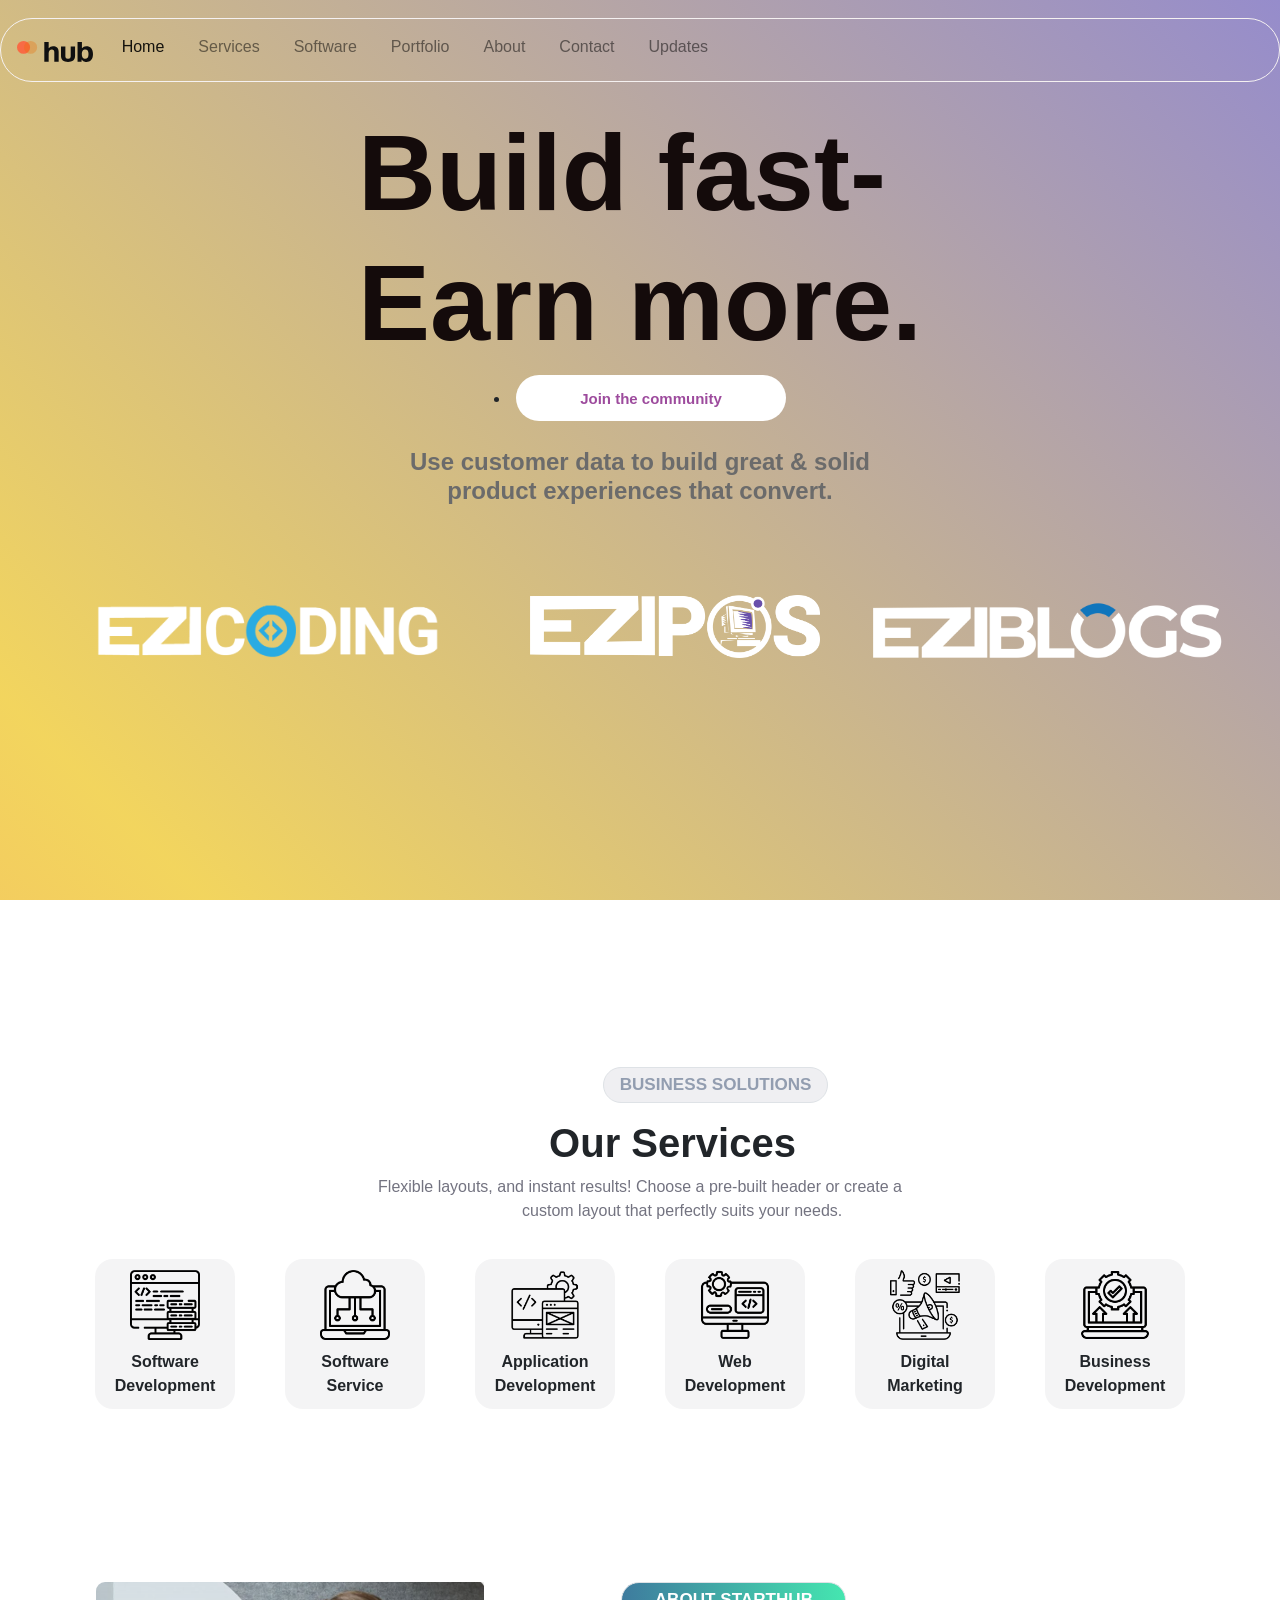
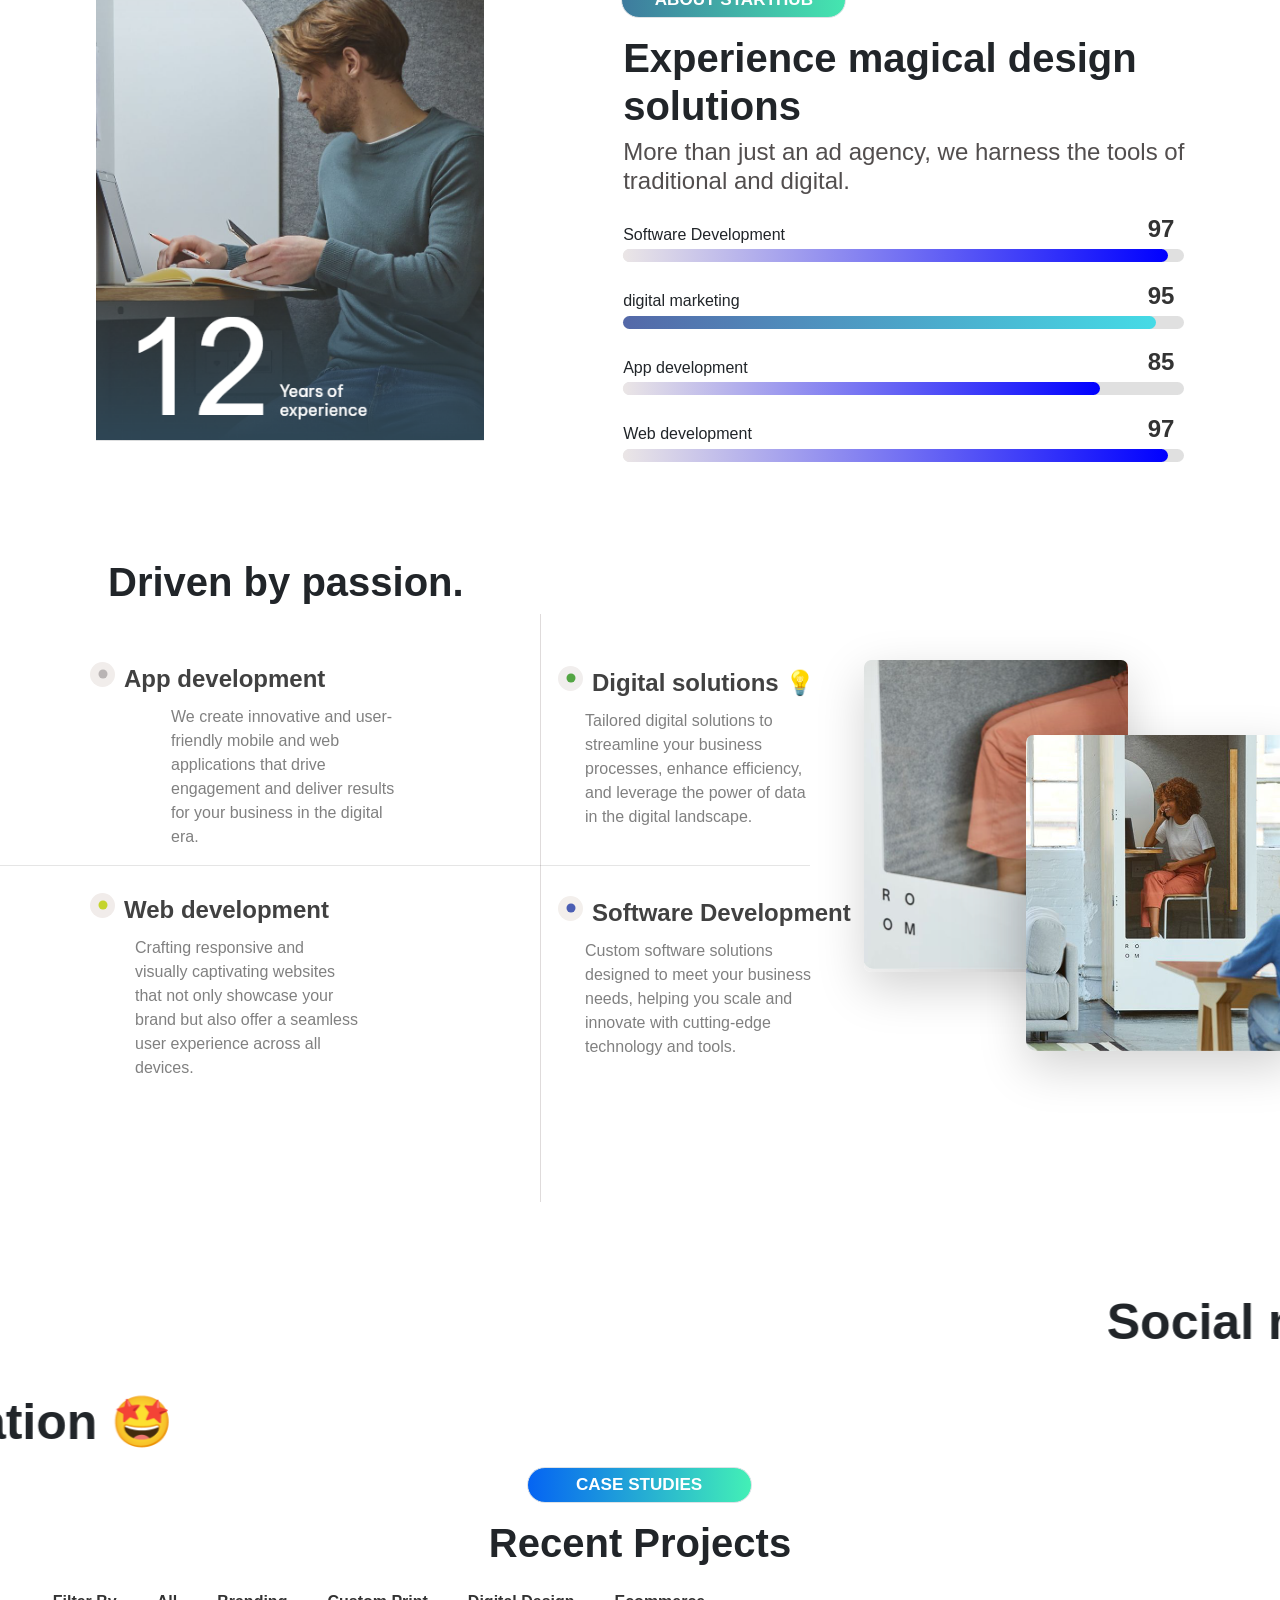
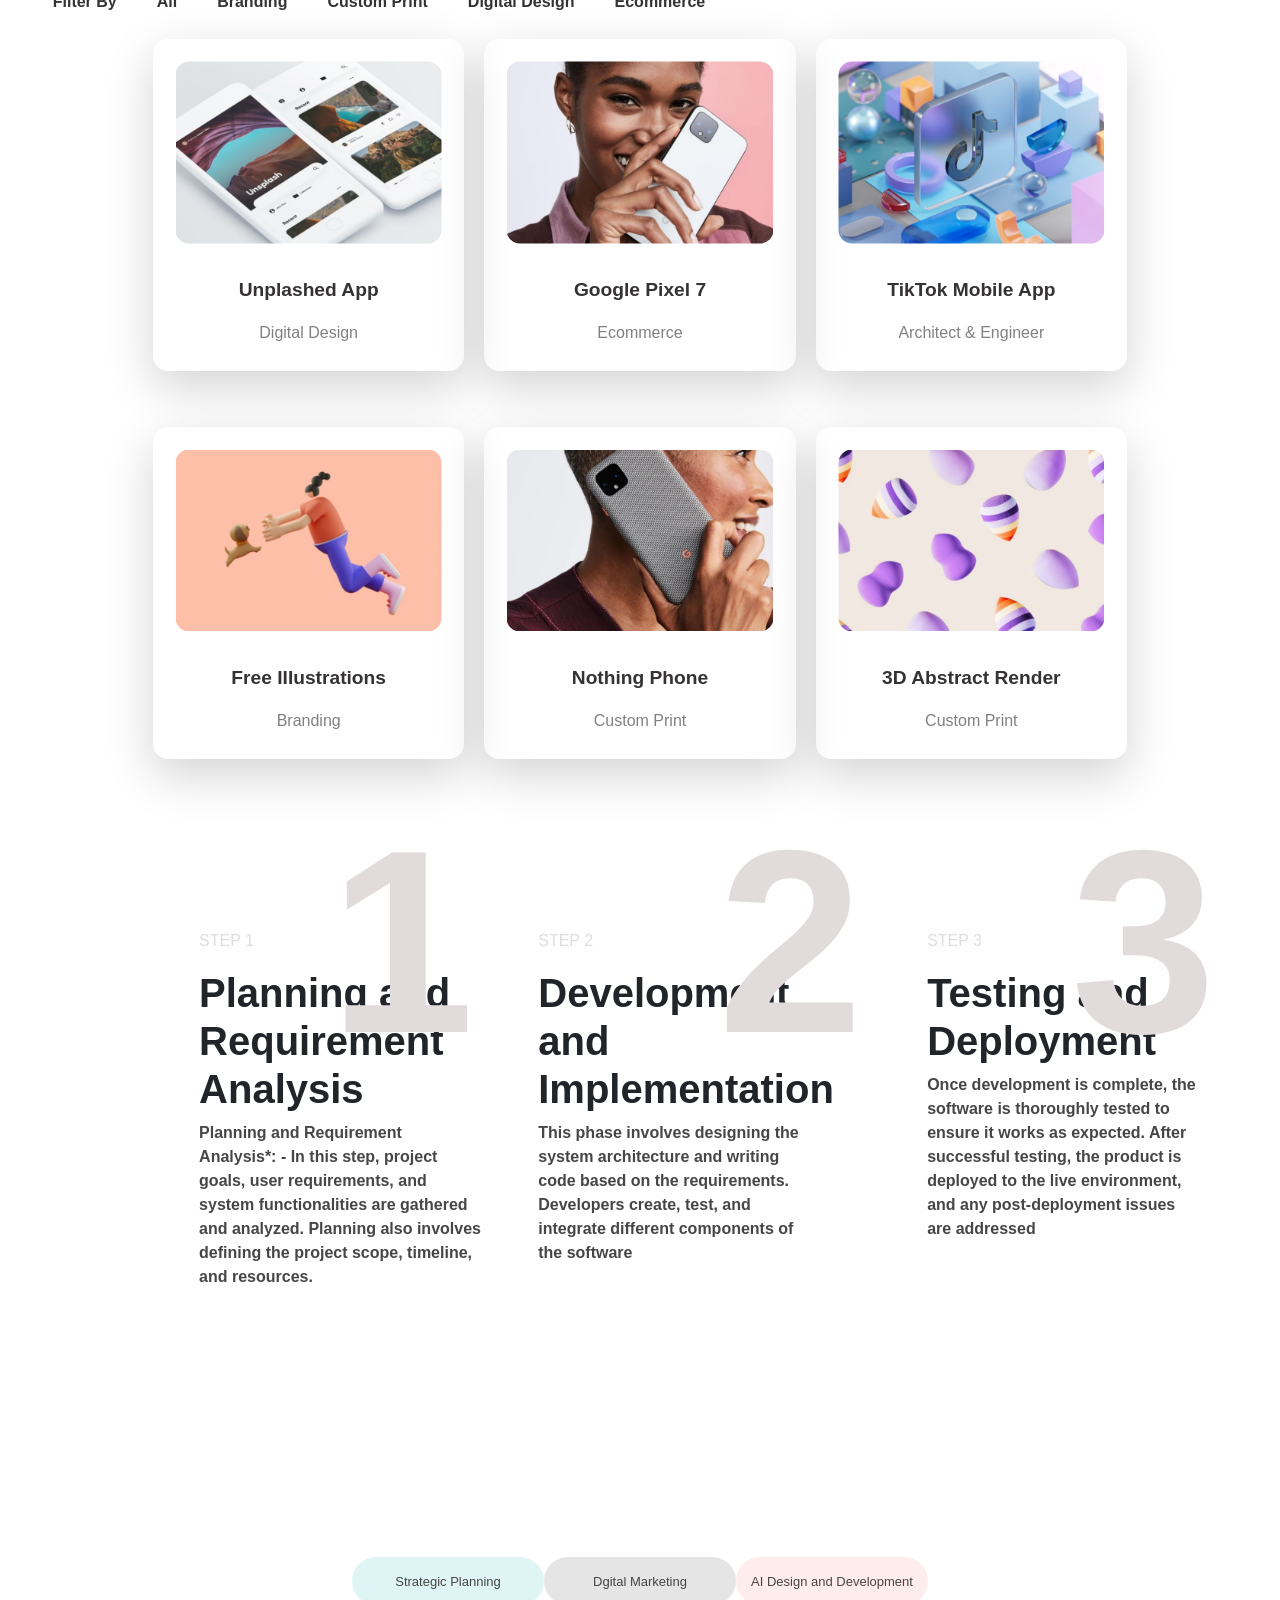
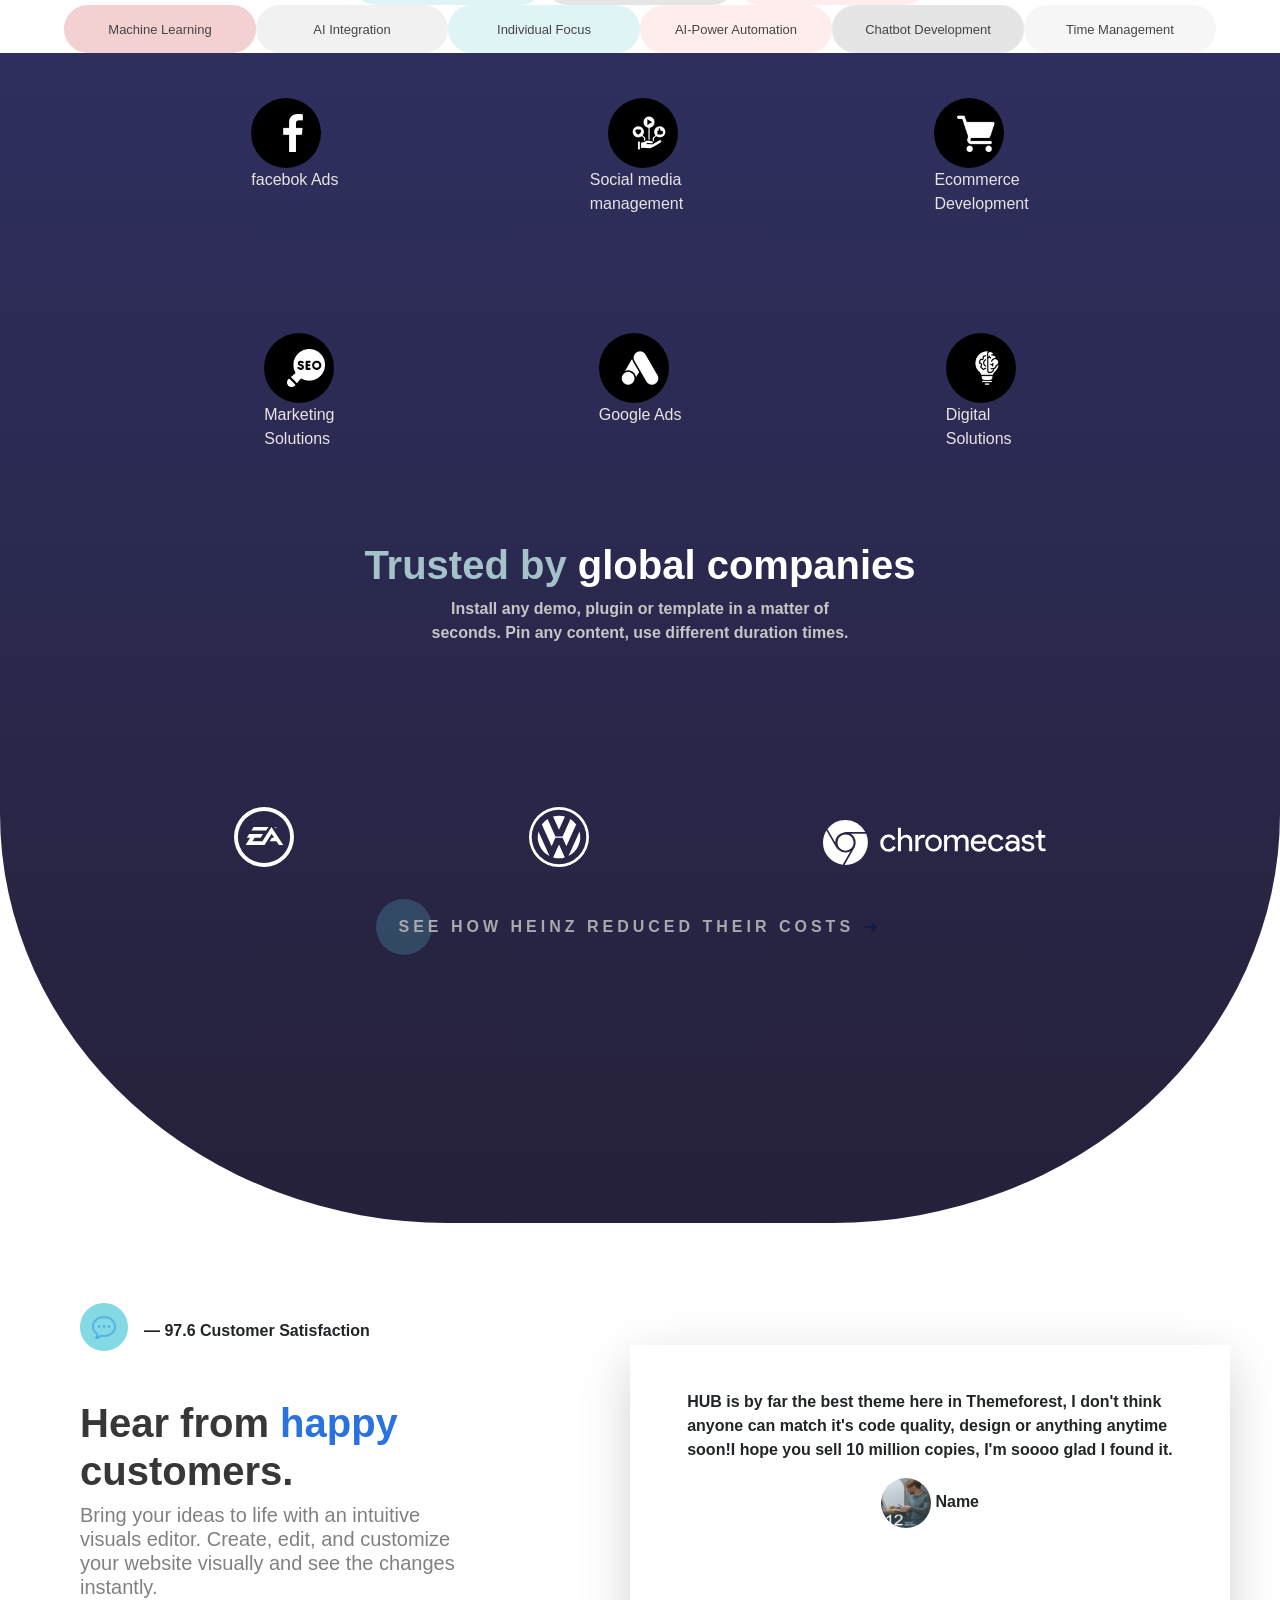
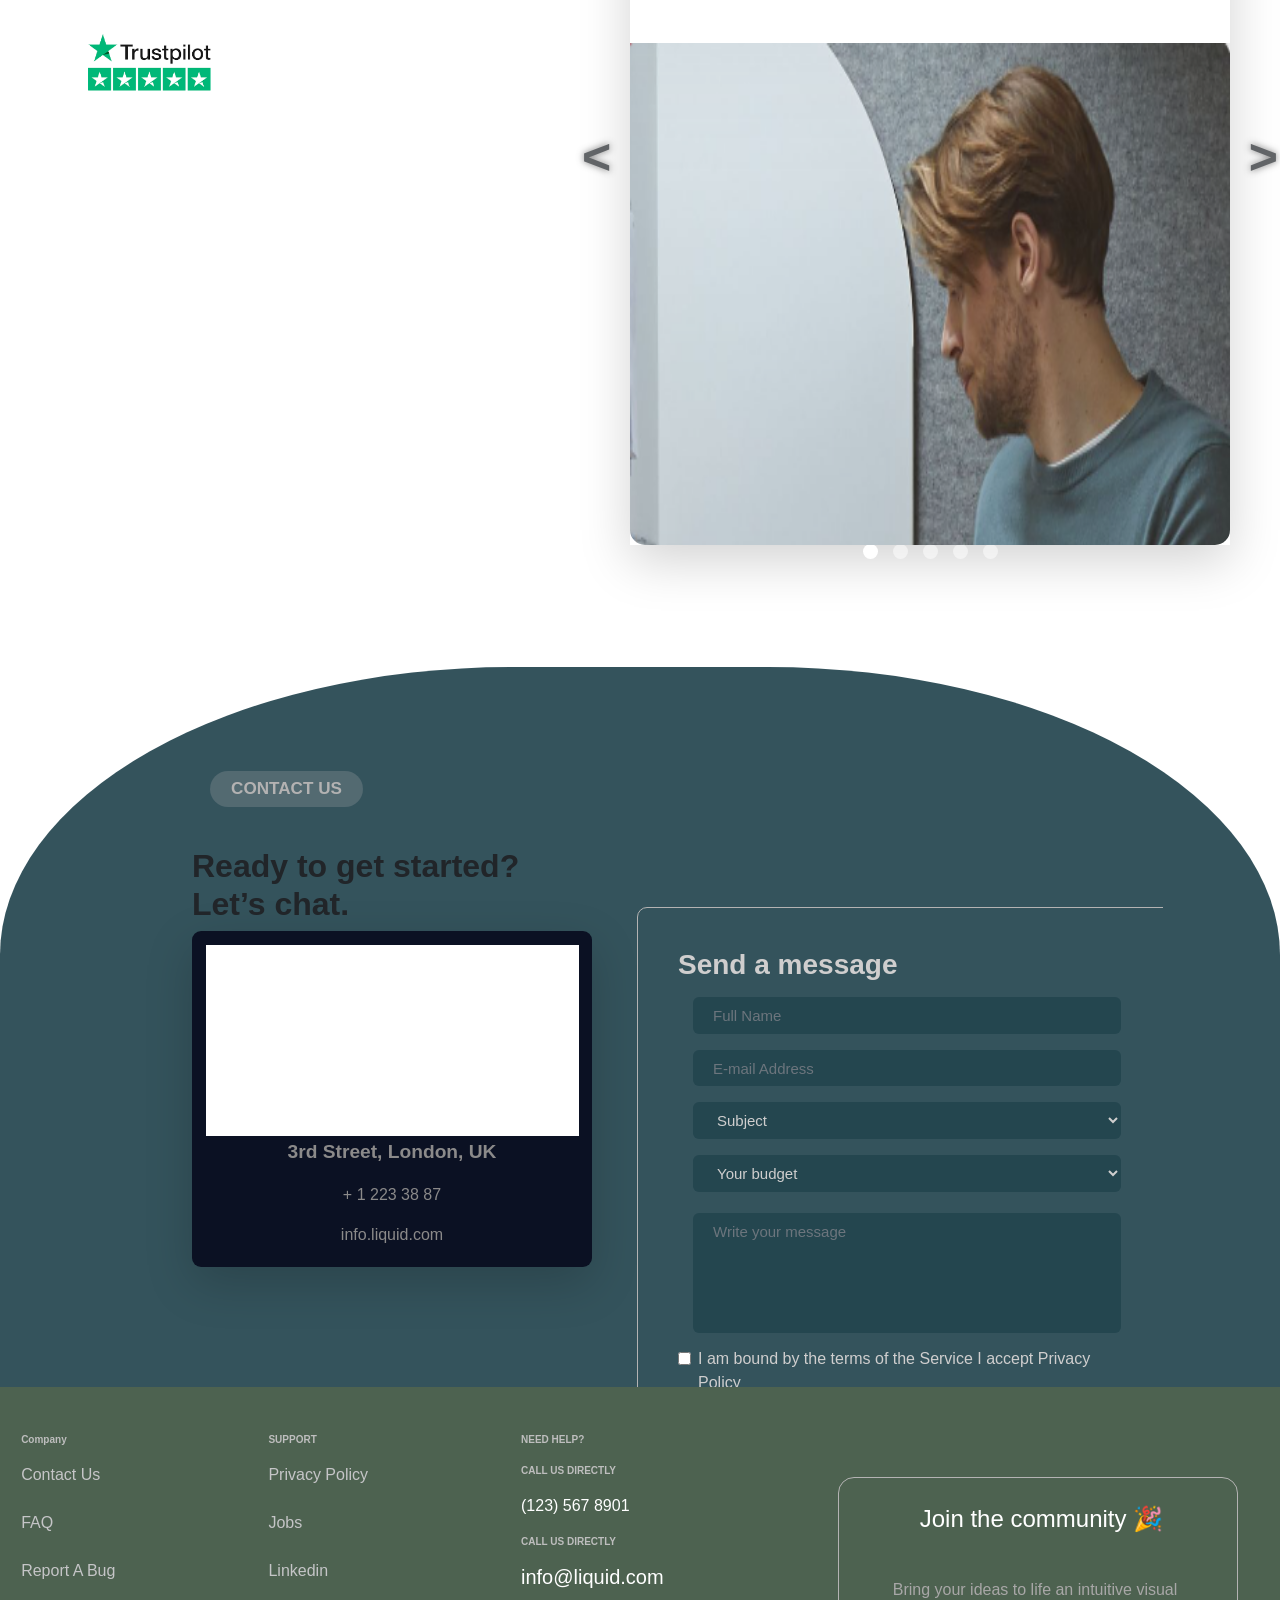
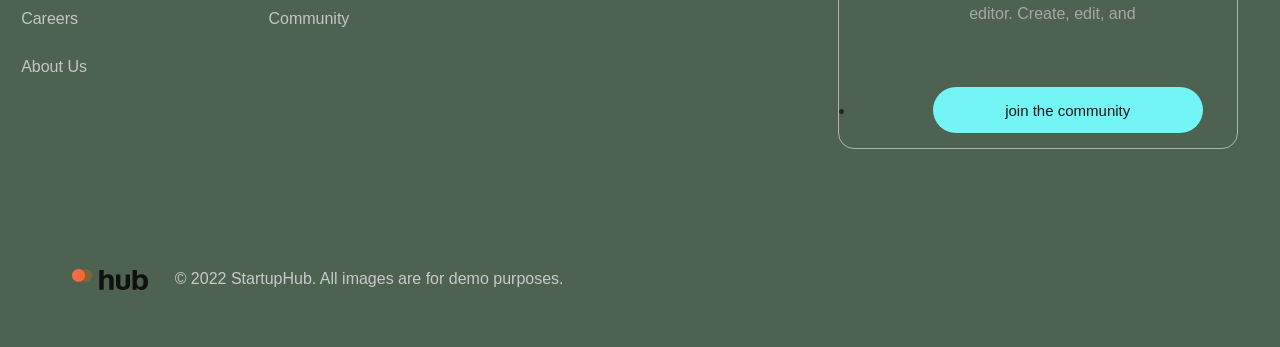
==== index.html @ 1b339a79 "add last commit" ====
<!DOCTYPE html>
<html lang="en">
<head>
    <meta charset="UTF-8">
    <meta name="viewport" content="width=device-width, initial-scale=1.0">
    <link href="https://stackpath.bootstrapcdn.com/bootstrap/4.5.2/css/bootstrap.min.css" rel="stylesheet">
    <link rel="stylesheet" href="style.css">
    <title>EziTech Solutions</title>
</head>
<body>


  <div class="animated-background"></div>
    
  <nav class="navbar navbar-expand-lg navbar-light  rounded-pill transparent">
      <a class="navbar-brand" href="#">
          <img src="./img/logo-dark.svg" alt="Logo" style="display: inline-block; vertical-align: middle; margin-right: 5px;">
      </a>
      <button class="navbar-toggler" type="button" data-toggle="collapse" data-target="#navbarNav" aria-controls="navbarNav" aria-expanded="false" aria-label="Toggle navigation">
          <span class="navbar-toggler-icon"></span>
      </button>
      <div class="collapse navbar-collapse" id="navbarNav">
          <ul class="navbar-nav">
              <li class="nav-item active">
                  <a class="nav-link" href="#">Home <span class="sr-only">(current)</span></a>
              </li>
              <li class="nav-item">
                  <a class="nav-link" href="#">Services</a>
              </li>
              <li class="nav-item">
                  <a class="nav-link" href="#">Software</a>
              </li>
              <li class="nav-item disabled">
                  <a class="nav-link" href="#">Portfolio</a>
              </li>
              <li class="nav-item">
                  <a class="nav-link" href="#">About</a>
              </li>
              <li class="nav-item">
                  <a class="nav-link" href="#">Contact</a>
              </li>
              <li class="nav-item">
                  <a class="nav-link" href="#">Updates</a>
              </li>
              <li class="nav-item">
                    <button class="button-cover rounded-pill" style="background-color: rgb(195, 224, 215);" role="button">
                    <span>Join the community</span>
                    <span>Download Hub</span>    
                </button>
            </li>
            
          </ul>
      </div>
  </nav>

  <div>
      <div class="d-flex justify-content-center">
          <h2 style="font-size: 12vh; font-weight: 700; margin-top: 12vh; color: rgb(20, 11, 11);">
              Build fast- <br> Earn more.
          </h2>
      </div>
      <center>
          <li>
              <button class="button-cover1 rounded-pill" role="button">
                  <span class="text" style="color: rgba(136, 37, 136, 0.829); font-weight: bold ;">Join the community</span>
                  <span>Download Hub</span>
              </button>
          </li>
          <h4 style="font-weight: 550; margin-top: 3vh; color: rgb(107, 107, 107);">
              Use customer data to build great & solid <br> product experiences that convert.
          </h4>
          <div  style="display: flex; justify-content: space-evenly; margin-top: 7%;">
              <img style="height: 23vh; margin-top: -9vh;" src="img/ezipcoding.png" alt="">
              <img style="height: 7vh;" src="img/ezipos.png" alt="">
              <img style="height: 8.5vh;" src="img/EZIBLOGS-DG-1024x222.png" alt="">
          </div>
      </center>   
  </div>

  <section style="margin-top: 27%; display: flex; justify-content: center;">
      <div>
          <div style="margin-left: 19vh;"> 
              <p class="btn1 border border-2 rounded-pill">BUSINESS SOLUTIONS</p>
              <h1 style="font-weight: 700;">Our Services</h1>
          </div>
          <p style="color:rgb(115, 115, 128);">Flexible layouts, and instant results! Choose a pre-built header or create a <br>
              <span style="margin-left: 16vh;">custom layout that perfectly suits your needs.</span>
          </p>
      </div>
  </section>
  <div class="container">
    <div class="child row text-center">
        <div class="col">
            <div class="box1">
                <img src="img/data.png" alt="Software Development">
                <div>Software Development</div>
            </div>
        </div>
        <div class="col">
            <div class="box2">
                <img src="img/cloud-data.png" alt="Software Services">
                <div>Software <br> Service</div>
            </div>
        </div>
        <div class="col">
            <div class="box3">
                <img src="img/app-development.png" alt="Application Development">
                <div>Application Development</div>
            </div>
        </div>
        <div class="col">
            <div class="box4">
                <img src="img/development.png" alt="Web Development">
                <div>Web <br> Development</div>
            </div>
        </div>
        <div class="col">
            <div class="box5">
                <img src="img/digital-campaign.png" alt="Digital Marketing">
                <div>Digital <br> Marketing</div>
            </div>
        </div>
        <div class="col">
            <div class="box6">
                <img src="img/development-1.png" alt="Business Development">
                <div>Business Development</div>
            </div>
        </div>
    </div>
</div>

<div class="parent2">
    <div class="image-container">
        <img style="border-top-left-radius: 1vh; margin-top: 17vh; width: 90%;" src="img/12year.png" alt="12 Years of Experience">
    </div>
    <div style="margin-top: 17vh;">
        <p style="margin-left: -0.2vh;color: white; background: linear-gradient(90deg, rgb(62, 123, 158), rgb(69, 230, 176)); " class="btn1 border border-2 rounded-pill">ABOUT STARTHUB</p>
        <h1 style="font-weight: bold;">Experience magical design <br> solutions</h1>
        <h4 style="color: rgb(82, 78, 78);">More than just an ad agency, we harness the tools of <br>traditional and digital.</h4>

        <p style="margin-top: 3vh;">Software Development    </p>
        <div style="margin-top: -1.5vh;" class="user-count">
        <div class="progress-bar3" style="width: 97%; margin-top: -1.5vh;"></div>
        <span style="margin-top: -2vh;" class="user-number1">97</span> 
        </div> 


        <p style="margin-top: 3vh;">digital marketing</p>
        <div style="margin-top: -1.5vh;" class="user-count">
        <div class="progress-bar1" style="width: 95%; margin-top: -1.5vh;"></div>
        <span style="margin-top: -2vh;" class="user-number1">95</span> 

        

        <p style="margin-top: 3vh;">App development</p>
        <div style="margin-top: -1.5vh;" class="user-count">
        <div class="progress-bar2" style="width: 85%; margin-top: -1.5vh;"></div>
        <span style="margin-top: -2vh;" class="user-number1">85</span>  

        <p style="margin-top: 3vh;">Web development</p>
        <div style="margin-top: -1.5vh;" class="user-count">
        <div class="progress-bar3" style="width: 97%; margin-top: -1.5vh;"></div>
        <span style="margin-top: -2vh;" class="user-number1">97</span> 
        </div>
     </div>
    </div>
    </div>   
    </div>
    <section class="section2">
        <div>
            <h1><b style="margin-left: 12vh; margin-top: 5vh;">Driven by  passion.</b></h1>
            
        
        <div style="border-left: 0.1px solid rgb(223, 219, 219); margin-left: 60vh; height: 20em;"></div>
        <div style="margin-top: -17em; margin-left: 10vh; display: flex; align-items: center; position: relative;">
            <span style="background-color: rgb(241, 237, 235); border-radius: 50%; height: 25px; width: 25px; margin-right: 1vh; margin-bottom: 2vh; display: inline-block; position: relative;">
                <span style="background-color: rgb(185, 180, 180); border-radius: 50%; height: 9px; width: 9px; position: absolute; top: 50%; left: 50%; transform: translate(-50%, -50%);"></span>
            </span>
            <h4 style="font-weight: bold; color: rgb(65, 65, 65);">App development</h4>
        </div>
        <p style="margin-left: 19vh;color: gray;">We create innovative and user- <br>friendly mobile and web <br> applications that drive <br> engagement and deliver results <br> for your business in the digital <br> era.</p>
        <hr style="width: 90vh; margin-right: 100vh;">
        <div style="border-left: 0.1px solid rgb(223, 219, 219); margin-left: 60vh; height: 20em;"></div>

        <div style=" margin-left: 60vh; "></div>
        <div style="margin-top: -33.5em; margin-left: 62vh; display: flex; align-items: center; position: relative;">
            <span style="background-color: rgb(241, 238, 237); border-radius: 50%; height: 25px; width: 25px; margin-right: 1vh; margin-bottom: 2vh; display: inline-block; position: relative;">
                <span style="background-color: rgb(83, 165, 67); border-radius: 50%; height: 9px; width: 9px; position: absolute; top: 50%; left: 50%; transform: translate(-50%, -50%);"></span>
            </span>
            <h4 style="font-weight: bold; color: rgb(65, 65, 65);">Digital solutions 💡</h4>
        </div>
        <p style="margin-left: 65vh;color: gray;">Tailored digital solutions to <br> streamline your business <br> processes, enhance efficiency, <br> and leverage the power of data  <br> in the digital landscape.</p>
        <div style=" margin-left: 60vh; height: 20em;"></div>

        <div style="margin-top: -17em; margin-left: 10vh; display: flex; align-items: center; position: relative;">
        <span style="background-color: rgb(241, 236, 234); border-radius: 50%; height: 25px; width: 25px; margin-right: 1vh; margin-bottom: 2vh; display: inline-block; position: relative;">
        <span style="background-color: rgb(196, 212, 45); border-radius: 50%; height: 9px; width: 9px; position: absolute; top: 50%; left: 50%; transform: translate(-50%, -50%);"></span>
        </span>
        <h4 style="font-weight: bold; color: rgb(65, 65, 65);">Web development</h4>
        </div>
        <p style="margin-left: 15vh;color: gray;">Crafting responsive and <br> visually captivating websites <br> that not only showcase your <br> brand but also offer a seamless <br> user experience across all <br> devices.</p>


        <div style="margin-top: -12.5em; margin-left: 62vh; display: flex; align-items: center; position: relative;">
            <span style="background-color: rgb(243, 239, 236); border-radius: 50%; height: 25px; width: 25px; margin-right: 1vh; margin-bottom: 2vh; display: inline-block; position: relative;">
            <span style="background-color: rgb(75, 94, 179); border-radius: 50%; height: 9px; width: 9px; position: absolute; top: 50%; left: 50%; transform: translate(-50%, -50%);"></span>
            </span>
            <h4 style="font-weight: bold; color: rgb(65, 65, 65);">Software Development</h4>
            </div>
            <p style="margin-left: 65vh;color: gray;">Custom software solutions <br> designed to meet your business <br> needs, helping you scale and <br> innovate with cutting-edge <br> technology and tools.</p>
                
            <div><img class="shadow-lg" style="margin-left: 54em; margin-top: -34em; border-radius: 7px;" src="img/combine 1.png" alt="">
                <img class="shadow-lg" src="img/combine 2.png" style="margin-left: 64.1em; margin-top: -27.3em; border-radius: 7px;" alt="">
            </div>

            <marquee style="font-weight: bold; font-size: 50px; margin-top: 18vh;" behavior="scrolling" direction="left">
               <span style="margin: 3.5vh;">Social media growth <img height="60vh" src="img/sociel media.png" alt=""></span>
               <span style="margin: 3.5vh;">Android apps <img height="60vh" src="img/andriod pic.png" alt=""></span>
               <span style="margin: 3.5vh;">Point of sale <img height="60vh" src="img/point of sale.png" alt=""></span>
               <span style="margin: 3.5vh;">Custom software <img height="60vh" src="img/customer serivessss.png" alt=""></span>
               <span style="margin: 3.5vh;">website development <img height="60vh" src="img/website deve.png" alt=""></span>
                </marquee>
            
            <marquee style="font-weight: bold;margin-top: 2vh; font-size: 50px;" behavior="scrolling" direction="right">
                 <span style="margin: 3.5vh; color: rgb(230, 118, 77) ">Digital age  </span>
                 <span style="margin: 3.5vh;">eCommerce 🏦</span>
                 <span style="margin: 3.5vh;">Built for online marketing 🎉</span>
                 <span style="margin: 3.5vh;"> Development 👨🏾‍💻</span>
                 <span style="margin: 3.5vh;">Consultation 🤩</span>
                </marquee>
    </section>


    <div class="d-flex justify-content-center">
    <p style="margin-left: -0.2vh;  color: white; background: linear-gradient(90deg, rgb(5, 100, 243), rgb(67, 240, 182)); " class="btn1 border border-2 rounded-pill">CASE STUDIES</p>
    </div>   
    <h1 class="d-flex justify-content-center" style="font-weight: bold;">Recent Projects</h1>

    <div class="navbr">
        <a href="#">Filter By</a>
        <a href="#">All</a>
        <a href="#">Branding</a>
        <a href="#">Custom Print</a>
        <a href="#">Digital Design</a>
        <a href="#">Ecommerce</a>
    </div>

    
    <div class="parent3">
        <div class="card1 shadow-lg" style="margin-left: 17vh; width: 400px; height: calc(65% - 10px);">
            <img src="img/unplashing.jpg" style="padding: 2.5vh; height: 65%; border-radius: 4vh; width: 100%;" alt="John Doe">
            <div class="container1">
                <p><b style="font-size:larger; color: rgb(53, 50, 50);">Unplashed App</b></p>
                <p style="color: gray;">Digital Design</p>
            </div>
        </div>
    
        <div class="card1 shadow-lg bg-image hover-overlay hover-zoom hover-shadow ripple" style=" margin-right: vh; width: 400px; height: calc(65% - 10px);">
            <img src="img/google pixel.jpg" style="padding: 2.5vh; height: 65%; border-radius: 4vh; width: 100%;" alt="John Doe">
            <div class="container1">
                <p><b style="font-size:larger; color: rgb(53, 50, 50);">Google Pixel 7</b></p>
                <p style="color: gray;">Ecommerce</p>
            </div>
        </div>
    
        <div class="card1 shadow-lg" style=" margin-right: 17vh; width: 400px; height: calc(65% - 10px);">
            <img src="img/tiktok.jpg" style="padding: 2.5vh; height: 65%; border-radius: 4vh; width: 100%;" alt="John Doe">
            <div class="container1">
                <p><b style="font-size:larger; color: rgb(53, 50, 50);">TikTok Mobile App</b></p>
                <p style="color: gray;">Architect & Engineer</p>
            </div>
        </div>
    
    </div> 
    
    <div class="parent4">
        <div class="card1 shadow-lg" style="margin-left: 17vh; width: 400px; height: calc(65% - 10px);">
            <img src="img/free ilustration.jpg" style="padding: 2.5vh; height: 65%; border-radius: 4vh; width: 100%;" alt="John Doe">
            <div class="container1">
                <p><b style="font-size:larger;  color: rgb(53, 50, 50);">Free IIIustrations</b></p>
                <p style="color: gray;">Branding</p>
            </div>
        </div>
    
        <div class="card1 shadow-lg" style="width: 400px; height: calc(65% - 10px);">
            <img src="img/nothing phone.jpg" style="padding: 2.5vh; height: 65%; border-radius: 4vh; width: 100%;" alt="John Doe">
            <div class="container1">
                <p><b style="font-size:larger; color: rgb(53, 50, 50);">Nothing Phone</b></p>
                <p style="color: gray;">Custom Print</p>
            </div>
        </div>
    
        <div class="card1 shadow-lg" style="margin-right: 17vh; width: 400px; height: calc(65% - 10px);">
            <img src="img/3d abstract.jpg" style="padding: 2.5vh; height: 65%; border-radius: 4vh; width: 100%;" alt="John Doe">
            <div class="container1">
                <p><b style="font-size:larger; color: rgb(53, 50, 50);">3D Abstract Render</b></p>
                <p style="color: gray;">Custom Print</p>
            </div>
        </div>
    </div>
         
            <div style="display: flex;justify-content: space-evenly; margin-top: 10rem; padding-left: 15vh;">
              
                <div style="margin-top: -rem;">
                    <p style="color: rgb(226, 219, 219);">STEP 1</p>
                    <h1 style="font-weight: 700;">Planning and <br>Requirement <br>Analysis</h1>
                    <p style="font-weight: 550; color: rgb(71, 70, 70);">Planning and Requirement <br>
                        Analysis*: - In this step, project <br>
                        goals, user requirements, and <br>
                        system functionalities are gathered <br>
                        and analyzed. Planning also involves <br>
                        defining the project scope, timeline, <br>
                        and resources.</p>




                </div>
                <h1 style="color: rgb(226, 219, 219); font-weight: bolder; font-size: 29vh;margin-top: -16vh;margin-left: -24vh; ">1</h1>
                <div style="padding-right: 20vh;">
                    <p style="color: rgb(226, 219, 219);">STEP 2</p>
                    <h1 style="font-weight: 700;">Development <br>and <br>Implementation</h1>
                    <p style="font-weight: 550; color: rgb(71, 70, 70);">This phase involves designing the <br>
                        system architecture and writing <br>
                        code based on the requirements. <br>
                        Developers create, test, and <br>
                        integrate different components of <br>
                        the software</p>
                </div>
                <h1 style="color: rgb(226, 219, 219); font-weight: bolder; font-size: 29vh;margin-top: -16vh; margin-left:-40vh;">2</h1>
                <div>
                    <p style="color: rgb(226, 219, 219);">STEP 3</p>
                    <h1 style="font-weight: 700;">Testing and <br>Deployment</h1>
                    <p style="font-weight: 550; color: rgb(71, 70, 70);">Once development is complete, the <br>
                    software is thoroughly tested to <br>ensure it works as expected. After <br>        
                    successful testing, the product is <br>deployed to the live environment, <br>                        
                    and any post-deployment issues <br> are addressed</p>
                       
                </div>
                <h1 style="color: rgb(226, 219, 219); font-weight: bolder; font-size: 29vh;margin-top: -16vh;margin-left: -21vh; ">3</h1>
            </div>

            <div style="margin-top: 28vh;" class="d-flex justify-content-center">
                <button class="button-cover5 rounded-pill" >
                    <span style="font-size: small;">Strategic Planning</span>
                </button> 
                
                <button class="button-cover7 rounded-pill" >
                    <span style="font-size: small;">Dgital Marketing</span>
                </button> 
                
                <button class="button-cover4 rounded-pill" >
                    <span style="font-size: small;">AI Design and Development</span>
                </button>
            </div>

            <div class="d-flex justify-content-center">
                <button class="button-cover3 rounded-pill" >
                    <span style="font-size: small;">Machine Learning</span>
                </button>
                <button class="button-cover6 rounded-pill" >
                    <span style="font-size: small;">AI Integration</span>
                </button> 
                
                <button class="button-cover5 rounded-pill">
                    <span style="font-size: small;">Individual Focus</span>
                </button> 
                
                <button class="button-cover4 rounded-pill" >
                    <span style="font-size: small;">AI-Power Automation</span>
                </button> 
                
                <button class="button-cover7 rounded-pill" >
                    <span style="font-size: small;">Chatbot Development</span>
                </button> 
                
                <button class="button-cover8 rounded-pill" >
                    <span style="font-size: small;">Time Management</span>
                </button> 
            </div>

            <div class="wave" style="background: linear-gradient(rgb(47, 47, 95), rgb(37, 33, 58)); height: 130vh; border-bottom-left-radius: 35%;border-bottom-right-radius: 35%;">
               
                <div style="display: flex; justify-content: space-evenly; cursor: pointer;">
                <div class="crlebox">
                <div style="background-color: black; margin-top: 5vh; height: 70px;border-radius: 50%;width: 70px; "><img height="38px" style="margin-left: 2.5vh; margin-top: 1.8vh;" src="img/facebokads.png" alt=""></div>
                <span style="color: rgb(233, 228, 228);">facebok Ads</span>
                </div>
                    
                <div class="crlebox">
                    <div style="background-color: black; margin-top: 5vh; margin-left: 2vh;  height: 70px;border-radius: 50%;width: 70px; "><img height="38px" style="margin-left: 2.5vh; margin-top: 1.8vh;" src="img/scoal medai managment.png" alt=""></div>
                    <span style="color: rgb(233, 228, 228);">Social media <br>management </span>
                    </div>
                    <div class="crlebox">
                        <div style="background-color: black; margin-top: 5vh; height: 70px;border-radius: 50%;width: 70px; "><img height="38px" style="margin-left: 2.5vh; margin-top: 1.8vh;" src="img/ecommerce development.png" alt=""></div>
                        <span style="color: rgb(233, 228, 228);">Ecommerce <br>Development </span>
                        </div>
                </div>

                <div style="display: flex; justify-content: space-evenly;margin-top: 8vh; cursor: pointer;">
                    <div class="crlebox">
                    <div  style="background-color: black; margin-top: 5vh; height: 70px;border-radius: 50%;width: 70px; "><img height="38px" style="margin-left: 2.5vh; margin-top: 1.8vh;" src="img/seo-3.png" alt=""></div>
                    <span style="color: rgb(233, 228, 228);">Marketing <br> Solutions</span>
                    </div>
                        
                    <div class="crlebox">
                        <div  style="background-color: black; margin-top: 5vh; height: 70px;border-radius: 50%;width: 70px; "><img height="38px" style="margin-left: 2.5vh; margin-top: 1.8vh;" src="img/goole.png" alt=""></div>
                        <span style="color: rgb(233, 228, 228);">Google Ads </span>
                        </div>
                        <div class="crlebox">
                            <div style="background-color: black; margin-top: 5vh; height: 70px;border-radius: 50%;width: 70px; "><img height="38px" style="margin-left: 2.5vh; margin-top: 1.8vh;" src="img/digital solution.png" alt=""></div>
                            <span style="color: rgb(233, 228, 228);">Digital <br> Solutions</span>
                            </div>
                    </div>
                <center><div style="color: white; ">
                  <h1 style="font-weight: bold;padding-top: 10vh;"><span style="color:rgb(163, 194, 201);">Trusted by</span> global companies</h1>
                    <b style="color: rgb(199, 198, 198);">Install any demo, plugin or template in a matter of <br>
                        seconds. Pin any content, use different duration times.</b>
                </div></center>

            <div class="d-flex" style=" justify-content: space-evenly;margin-top: 18vh; ">
                <div><img style="cursor: pointer;"  src="img/EA.svg" height="60vh"></div>
                <div><img style="cursor: pointer;"  src="img/WW.svg" height="60vh"></div>
                <div class="hover-overlay hover-shadow hover-zoom" style="margin-top: 1.5vh;cursor: pointer;"><img  src="img/chromecast.svg" height="45vh"></div>
            </div>
            <br><br>
         <center><a href="#" class="cta">
            <b><span>See how Heinz Reduced their Costs</span></b>
            <svg width="13px" height="10px" viewBox="0 0 13 10">
              <path d="M1,5 L11,5"></path>
              <polyline points="8 1 12 5 8 9"></polyline>
            </svg>
          </a>
        </center>
        </div>
        <br><br><br>

        <div class="container0">

            <div style="margin-left: 5rem;">
                <div style="display: flex; align-items: center; width: 100%; margin-bottom: 1rem;">
                    <div style="border-radius: 90%; width: 3rem; height: 3rem; background-color: rgba(34, 187, 207, 0.555); position: relative;">
                        <img style="margin: 0; position: absolute; top: 50%; left: 50%; transform: translate(-50%, -50%);" src="img/messageicon.png" height="25rem" alt="">
                    </div>
                    <b style="margin-left: 1rem; margin-top: 1.5rem;">
                        <p>— 97.6 Customer Satisfaction</p>
                    </b>
                </div><br>
                <h1 style="margin-top: 0; font-weight: 600; color: rgb(56, 55, 55);">
                    Hear from <span style="color: rgb(41, 114, 223);">happy</span><br>customers.
                </h1>
                <h5 style="margin-top: 0; color: gray   ;">Bring your ideas to life with an intuitive <br> visuals editor. Create, edit, and customize <br> your website visually and see the changes <br> instantly.</h5><br>
                <img src="img/Trustpilot.png" height="60px" alt="">
            </div>
            

            <div class="carousel-wrapper shadow-lg">
              <!-- abstract radio buttons for slides -->
              <input id="slide1" type="radio" name="controls" checked="checked" />
              <input id="slide2" type="radio" name="controls" />
              <input id="slide3" type="radio" name="controls" />
              <input id="slide4" type="radio" name="controls" />
              <input id="slide5" type="radio" name="controls" />
          
              <!-- navigation dots -->
              <label for="slide1" class="nav-dot"></label>
              <label for="slide2" class="nav-dot"></label>
              <label for="slide3" class="nav-dot"></label>
              <label for="slide4" class="nav-dot"></label>
              <label for="slide5" class="nav-dot"></label>
          
              <!-- arrows -->
              <label for="slide1" class="left-arrow"> < </label>
              <label for="slide2" class="left-arrow"> < </label>
              <label for="slide3" class="left-arrow"> < </label>
              <label for="slide4" class="left-arrow"> < </label>
              <label for="slide5" class="left-arrow"> < </label>
          
              <label for="slide1" class="right-arrow"> > </label>
              <label for="slide2" class="right-arrow"> > </label>
              <label for="slide3" class="right-arrow"> > </label>
              <label for="slide4" class="right-arrow"> > </label>
              <label for="slide5" class="right-arrow"> > </label>
    
              <div class="carousel">
                <b><p style="display: flex; justify-content: center;margin-top: 5vh;">HUB is by far the best theme here in Themeforest, I don't think<br>anyone can match it's code quality, design or anything anytime<br>soon!I hope you sell 10 million copies, I'm soooo glad I found it.</p></b>
              <center><img src="img/12year.png" height="50px" width="50px" style="border-radius: 50%;" alt=""> <b>Name</b></center>
                <ul>
                  <li>
                    <img height="1200px" src="img/12year.png" />
                  </li>
                  <li>
                    <img height="1200px" src="img/12year.png" alt="">
                  </li>
                  <li>
                    <img height="1200px" src="img/12year.png" />
                  </li>
                  <li>
                    <img height="1200px" src="img/12year.png">
                  </li>
                  <li>
                    <img height="1200px" src="img/12year.png" alt="">
                  </li>
                </ul>
              </div>
            </div>
          </div>
          <br><br><br>

<div class="container-form">
    <div style="margin-left: 12rem;padding-top: 6.5em;">
    <p style="margin-left: 2vh; width: 17vh; color: rgb(179, 178, 178); background-color: rgba(170, 170, 172, 0.26);   " class="btn1  rounded-pill">CONTACT US</p>
        <br>
        <h2><b>Ready to get started?<br>Let’s chat.</b></h2>
            <div class="card0 shadow-lg" style="background-color: rgba(7, 10, 29, 0.904);width: 25em; height: 21em;border-radius: 1vh;">
                <img src="img/white.png" style="padding: 1.5vh; border-radius:0; height: 65%; width: 100%;" alt="John Doe">
                <div class="container1">
                    <p><b style="font-size:larger; color: rgb(139, 138, 138);">3rd Street, London, UK</b></p>
                    <p style="color: rgb(139, 138, 138)">+ 1 223 38 87</p>
                    <p style="color: rgb(139, 138, 138)">info.liquid.com</p>
            </div>
            </div>
            </div>
            <div class="form-body">
                <div class="row">
                    <div class="form-holder">
                        <div class="form-content">
                            <div class="form-items">
                                <h3>Send a message</h3>
                                <form class="requires-validation" novalidate>
        
                                    <div class="col-md-12">
                                       <input class="form-control" style="color: rgb(85, 85, 85);" type="text" name="name" placeholder="Full Name" required>
                                       <div class="valid-feedback">Username field is valid!</div>
                                       <div class="invalid-feedback">Username field cannot be blank!</div>
                                    </div>
        
                                    <div class="col-md-12">
                                        <input class="form-control" style="color: rgb(85, 85, 85);" type="email" name="email" placeholder="E-mail Address" required>
                                         <div class="valid-feedback">Email field is valid!</div>
                                         <div class="invalid-feedback">Email field cannot be blank!</div>
                                    </div>
        
                                   <div class="col-md-12">
                                        <select class="form-select mt-3" required>
                                              <option style="background-color: white;" selected disabled value="">Subject</option>
                                              <option style="background-color: white;" value="">Subject 1</option>
                                              <option style="background-color: white;" value="">Subject 2</option>
                                              <option style="background-color: white;" value="">Subject 3</option>
                                       </select>
                                        <div style="background-color: white;" class="valid-feedback">You selected a position!</div>
                                        <div style="background-color: white;" class="invalid-feedback">Please select a position!</div>
                                   </div>
        
        
                                   <div class="col-md-12">
                                    <select class="form-select mt-3" required>
                                          <option style="background-color: white;" selected disabled value="">Your budget</option>
                                          <option style="background-color: white;" value="">< 1000</option>
                                          <option style="background-color: white;" value="">< 2000</option>
                                          <option style="background-color: white;" value="">< 3000</option>
                                   </select>
                                    <div style="background-color: white;" class="valid-feedback">You selected a position!</div>
                                    <div style="background-color: white;" class="invalid-feedback">Please select a position!</div>
                               </div>
        
                               <div class="col-md-12">
                               <textarea style="margin-top: 2.3vh;  background-color: rgba(12, 50, 61, 0.39); " name="msg" id="msg" class="form-control" placeholder="Write your message" cols="30" rows="4" required></textarea>

                               </div>
                                <div class="form-check">
                                  <input class="form-check-input" type="checkbox" value="" id="invalidCheck" required>
                                  <label class="form-check-label">I am bound by the terms of the Service I accept Privacy Policy</label>
                                 <div class="invalid-feedback">Please confirm that the entered data are all correct!</div>
                                </div>
                          
        
                                    <div class="form-button mt-3">
                                        <button style="width: 100%;" id="submit" type="submit" class="btn btn-primry rounded-pill">get a quote</button>
                                    </div>
                                </form>
                            </div>
                        </div>
                    </div>
                </div>
            </div>
</div>


                                    <!-- Footer  -->

<footer style="background-color: rgba(60, 83, 63, 0.911); height: 35rem; display: flex; justify-content: space-evenly;">
   <div style="color: white; display: flex; justify-content: space-evenly;"> 
 <div style="margin-top: 5vh;margin-right: 17vh;">
    <b><p style="font-size: x-small; color: rgb(190, 190, 190);">Company</p></b>
  <span href="" class="href">Contact Us</span>    <br><br>
  <span href="" class="href">FAQ</span>           <br><br>
  <span href="" class="href">Report A Bug</span>  <br> <br>
  <span href="" class="href">Careers</span>       <br><br>
  <span href="" class="href">About Us</span>  


 </div>

 <div style="margin-top: 5vh;margin-right: 17vh;">
    <b><p style="font-size: x-small;color: rgb(190, 190, 190);">SUPPORT</p></b>

    <span href="" class="href">Privacy Policy</span>   <br><br>
    <span href="" class="href">Jobs</span>             <br><br>
    <span href="" class="href">Linkedin</span>         <br><br>
    <span href="" class="href">Community</span>
 </div>

 <div style="margin-top: 5vh;margin-right: 17vh;">
<b><p style="font-size: x-small;color: rgb(190, 190, 190);">NEED HELP?</p></b>

<b><p style="font-size: x-small;color: rgb(190, 190, 190);">CALL US DIRECTLY</p></b>
<p>(123) 567 8901</p>

<b><p style="font-size: x-small;color: rgb(190, 190, 190);">CALL US DIRECTLY</p></b>
<h5>info@liquid.com</h5>
 </div>
</div>
<div style=" border: 0.00001px solid #b4b3b3;border-radius: 1em; margin-top: 10vh; height: 17em; width: 25em;">
      <h4 style="margin-left: 9vh;margin-top: 3vh;color: white;">Join the community 🎉</h4>
      <p class="fotrp" style="margin-left: 6vh;margin-top: 5vh;">Bring your ideas to life an intuitive visual <br>
        <span style="margin-left: 8.5vh;">editor. Create, edit, and</span></p>  
    <li>
        <button class="btn0 btn-seondary rounded-pill"><span> join the community</span>
        <span>DOWNLOAD HUB</span>
        </button>
    </li>
</div><br>


</footer>
        
<div style=" margin-top: -5em;margin-left: 8vh;">
    <div>
        <img src="img/logo-dark.svg" alt=""><span style="margin-left: 3vh; color: rgb(201, 201, 202);">© 2022 StartupHub. All images are for demo purposes.</span>
    </div>
</div>       
        
        
        
                
          
        


        
          


        


        





















<script src="https://code.jquery.com/jquery-3.5.1.slim.min.js"></script>
<script src="https://cdn.jsdelivr.net/npm/@popperjs/core@2.9.2/dist/umd/popper.min.js"></script>
<script src="https://stackpath.bootstrapcdn.com/bootstrap/4.5.2/js/bootstrap.min.js"></script>
</body>
<script>
  // JavaScript to change navbar background color on scroll
  window.addEventListener('scroll', function() {
      const navbar = document.querySelector('.navbar');
      if (window.scrollY > 50) {
          navbar.classList.remove('transparent');
          navbar.classList.add('white');
      } else {
          navbar.classList.add('transparent');
          navbar.classList.remove('white');
      }
  });
  window.addEventListener('scroll', () => {
    const number11 = document.getElementById('number11');
    const number12 = document.getElementById('number12');
    const position = number11.getBoundingClientRect().top;
    const windowHeight = window.innerHeight;

    // Check if number11 is within the viewport
    if (position < windowHeight && position > 0) {
        // "11" moves up and fades out
        number11.style.transform = 'translateY(-100%)'; // Move up completely
        number11.style.opacity = '0'; // Fade out

        // "12" appears and stays in place
        number12.style.transform = 'translateY(0)'; // Final position
        number12.style.opacity = '1'; // Fade in
    } else {
        // Reset positions when not in view
        number11.style.transform = 'translateY(0)';
        number11.style.opacity = '1'; // Visible again
        number12.style.transform = 'translateY(50px)'; // Hidden
        number12.style.opacity = '0'; // Hidden again
    }
});


const totalUsers = 100; // Total users
const currentUsers = 75; // Current users (update as needed)
const progressBar = document.querySelector('.progress-bar');
const countLabel = document.querySelector('.count-label');

// Calculate the percentage
const percentage = (currentUsers / totalUsers) * 100;

// Set the width of the progress bar
progressBar.style.width = percentage + '%';
countLabel.textContent = currentUsers + ' Users';







(function () {
'use strict'
const forms = document.querySelectorAll('.requires-validation')
Array.from(forms)
  .forEach(function (form) {
    form.addEventListener('submit', function (event) {
      if (!form.checkValidity()) {
        event.preventDefault()
        event.stopPropagation()
      }

      form.classList.add('was-validated')
    }, false)
  })
})()

</script>

</html>
---- style.css ----
body {
    /* font-family: Arial, sans-serif; */
    font-family: system-ui, -apple-system, BlinkMacSystemFont, 'Segoe UI', Roboto, Oxygen, Ubuntu, Cantarell, 'Open Sans', 'Helvetica Neue', sans-serif;
}

.nav-item {
    margin-right: 18px; /* Yahan space ka size adjust karein */
    
  }
  
  .nav-item:last-child {
    margin-right: 0; /* Aakhri item ke liye space na dein */
  }



  .navbar {
    margin-top: 2vh;
    position: fixed; /* Fix the navbar at the top */
    width: 100%; /* Full width */
    border: 1px solid rgb(245, 241, 241);
    z-index: 1000; /* Stay on top */
    transition: background-color 0.3s; /* Smooth transition for background color */
}

.navbar.transparent {
    background-color: transparent; /* Initial transparent background */
}

.navbar.white {
    background-color: white; /* Background color after scrolling */
}

.button-cover {
    margin-left: 10px; /* Space between button and nav items */
}

/* Additional styles for aesthetics */
.nav-link {
    color: black; /* Default link color */
}

.nav-link:hover {
    color: #007bff; /* Link hover color */
}

body {
  font-family: Arial, sans-serif;
}

.animated-background {
  position: absolute;
  top: 0;
  left: 0;
  width: 100%;
  height: 100%;
  z-index: -1; /* Send it to the back */
  background: linear-gradient(45deg, #ff6a6a, #f0cd40d7, #6a6aff, #ff6a6a);
  background-size: 400% 400%;
  animation: gradient 25s ease infinite;
}

@keyframes gradient {
  0% { background-position: 0% 50%; }
  50% { background-position: 100% 50%; }
  100% { background-position: 0% 50%; }
}

.navbar {
  margin-top: 2vh;
  position: fixed; /* Fix the navbar at the top */
  width: 100%; /* Full width */
  z-index: 1000; /* Stay on top */
  transition: background-color 0.3s; /* Smooth transition for background color */
}

.navbar.transparent {
  background-color: transparent; /* Initial transparent background */
}

.navbar.white {
  background-color: white; /* Background color after scrolling */
}

.nav-link {
  color: black; /* Default link color */
}

.nav-link:hover {
  color: #007bff; /* Link hover color */
}



  
  .btn1{
    display: flex;
    justify-content: center;
    color: rgba(134, 146, 167, 0.884);
    /* border: 0.3px solid black; */
    width: 25vh;
    font-weight: 700;
    height: 4vh;
    font-size: 1.9vh;
    margin-left: 6vh;
    background-color: rgba(229, 229, 233, 0.603);
    align-items: center;
  }
  .parent>div{
    align-items: center;
    transform: scaleX(1.1);
    transform: scaleY(1.1);
    width: 145px;
    height: 145px; /* Adjust according to your needs */
    background:  rgb(232, 250, 248);
    cursor: pointer;
    transition: 0.7s;
    border-radius: 2vh;
  }

.container{
  display: flex;

}

  .box1 {
    height: 150px; /* Set a fixed height for the boxes */
    display: flex;
    width: 140px;
    flex-direction: column; /* Stack text and image vertically */
    align-items: center;
    justify-content: center; /* Center items vertically */
    /* border: 1px solid #ccc; */
    margin: 10px;
    font-weight: 550;
    background-color: rgb(244, 244, 245); /* Change background color to white */
    transition: background-color 0.3s, transform 0.7s; /* Smooth transition for background and transform */
    text-align: center; /* Center align text */
  border-radius: 2vh;
}
.box1 img {
  max-width: 70px; /* Set a max width for images */
  margin-bottom: 10px; /* Space between image and text */
}
.box2 {
  height: 150px; /* Set a fixed height for the boxes */
  display: flex;
  width: 140px;
  flex-direction: column; /* Stack text and image vertically */
  align-items: center;
  justify-content: center; /* Center items vertically */
  /* border: 1px solid #ccc; */
  margin: 10px;
  font-weight: 550;
  background-color: rgb(244, 244, 245); /* Change background color to white */
  transition: background-color 0.3s, transform 0.7s; /* Smooth transition for background and transform */
  text-align: center; /* Center align text */
  border-radius: 2vh;
} 
.box2 img {
  max-width: 70px; /* Set a max width for images */
  margin-bottom: 10px; /* Space between image and text */
}
.box3 {
  height: 150px; /* Set a fixed height for the boxes */
  display: flex;
  width: 140px;
  flex-direction: column; /* Stack text and image vertically */
  align-items: center;
  justify-content: center; /* Center items vertically */
  /* border: 1px solid #ccc; */
  margin: 10px;
  font-weight: 550;
  background-color: rgb(244, 244, 245); /* Change background color to white */
  transition: background-color 0.3s, transform 0.7s; /* Smooth transition for background and transform */
  text-align: center; /* Center align text */
  border-radius: 2vh;
}
.box3 img {
  max-width: 70px; /* Set a max width for images */
  margin-bottom: 10px; /* Space between image and text */
}
 .box4 {
  height: 150px; /* Set a fixed height for the boxes */
  display: flex;
  width: 140px;
  flex-direction: column; /* Stack text and image vertically */
  align-items: center;
  justify-content: center; /* Center items vertically */
  /* border: 1px solid #ccc; */
  margin: 10px;
  font-weight: 550;
  background-color: rgb(244, 244, 245); /* Change background color to white */
  transition: background-color 0.3s, transform 0.7s; /* Smooth transition for background and transform */
  text-align: center; /* Center align text */
  border-radius: 2vh;
}
.box4 img {
  max-width: 70px; /* Set a max width for images */
  margin-bottom: 10px; /* Space between image and text */
}
 .box5 {
  height: 150px; /* Set a fixed height for the boxes */
  display: flex;
  width: 140px;
  flex-direction: column; /* Stack text and image vertically */
  align-items: center;
  justify-content: center; /* Center items vertically */
  /* border: 1px solid #ccc; */
  margin: 10px;
  font-weight: 550;
  background-color: rgb(244, 244, 245); /* Change background color to white */
  transition: background-color 0.3s, transform 0.7s; /* Smooth transition for background and transform */
  text-align: center; /* Center align text */
  border-radius: 2vh;
}
.box5 img {
  max-width: 70px; /* Set a max width for images */
  margin-bottom: 10px; /* Space between image and text */
}
 .box6 {
  height: 150px; /* Set a fixed height for the boxes */
  width: 140px;
  display: flex;
  flex-direction: column; /* Stack text and image vertically */
  align-items: center;
  justify-content: center; /* Center items vertically */
  /* border: 1px solid #ccc; */
  margin: 10px;
  font-weight: 550;
  border-radius: 2vh;
  background-color: rgb(244, 244, 245); /* Change background color to white */
  transition: background-color 0.3s, transform 0.7s; /* Smooth transition for background and transform */
  text-align: center; /* Center align text */
}
.box6 img {
  max-width: 70px; /* Set a max width for images */
  margin-bottom: 10px; /* Space between image and text */
}

  .parent{ 
    align-items: center;
    display: flex;
    margin-bottom:7vh;
    justify-content: space-evenly;
}
.container>.child>.col>.box1.box2.box3.box4.box5.box6:hover{
  transform: scaleX(1.1);
}
.container>.child>.col>.box1.box2.box3.box4.box5.box6{
  /* font-family: sans-serif; */
  color: rgb(68, 63, 63);
  margin-left: 10vh;
}

.container>.child>.col>.box1:hover{
  background-color: rgb(233, 213, 213);
  transform: scale(1.1);
  color:rgb(245, 121, 121) ;

}
.container>.child>.col>.box2:hover{
background-color: rgb(198, 247, 198);
transform: scale(1.1);
color: rgb(64, 184, 64);
}
.container>.child>.col>.box3:hover{
  background-color: rgb(220, 202, 236);
  transform: scale(1.1);
  color:rgb(168, 100, 231) ;
}
.container>.child>.col>.box4:hover{
  background-color: rgb(248, 248, 185);
  transform: scale(1.1);
  color: rgb(185, 185, 60);
}
.container>.child>.col>.box5:hover{
  background-color: rgb(245, 226, 229);
  transform: scale(1.1);
  color: rgb(209, 62, 148);
}
.container>.child>.col>.box6:hover{
  background-color: #c5fadd;
  transform: scale(1.1);
  color: #3d835c;
}
.button-cover1 {
  position: relative;
  overflow: hidden;
  border: none;
  color: #18181a; 
  display: inline-block;
  font-size: 15px;
  width: 30vh;
  line-height: 11px;
  padding: 18px 18px 17px;
  text-decoration: none;
  cursor: pointer;
  background-color: white;
  user-select: none;
  -webkit-user-select: none;
  touch-action: manipulation;
}



.button-cover {
  position: relative;
  overflow: hidden;
  border: none;
  margin-left: 64vh;
  color: #18181a; 
  display: inline-block;
  font-size: 15px;
  width: 30vh;
  line-height: 11px;
  padding: 18px 18px 17px;
  text-decoration: none;
  cursor: pointer;
  background-color: white;
  user-select: none;
  -webkit-user-select: none;
  touch-action: manipulation;
}
.btn0{
 
  position: relative;
  overflow: hidden;
  border: none;
  margin-top: 5vh;
  margin-left:4.5rem;
  color: #18181a; 
  display: inline-block;
  font-size: 15px;
   width: 30vh;
  line-height: 11px;
  padding: 18px 18px 17px;
  text-decoration: none;
  cursor: pointer;
  background-color: rgb(115, 245, 245);
  user-select: none;
  -webkit-user-select: none;
  touch-action: manipulation;
}

.button-cover span:first-child {
  position: relative;
  transition: color 600ms cubic-bezier(0.48, 0, 0.12, 1);
  z-index: 10;
}

.btn0 span:first-child{
  position: relative;
  transition: color 600ms cubic-bezier(0.48, 0, 0.12, 1);
  z-index: 10;
}

.button-cover1 span:first-child {
  position: relative;
  transition: color 600ms cubic-bezier(0.48, 0, 0.12, 1);
  z-index: 10;
}

.button-cover span:last-child {
  color: black;
  display: block;
  position: absolute;
  bottom: 0;
  transition: all 500ms cubic-bezier(0.48, 0, 0.12, 1);
  z-index: 100;
  opacity: 0;
  top: 50%;
  left: 50%;
  transform: translateY(225%) translateX(-50%);
  height: 14px;
  line-height: 13px;
}

.btn0 span:last-child{
  color: black;
  display: block;
  position: absolute;
  bottom: 0;
  transition: all 500ms cubic-bezier(0.48, 0, 0.12, 1);
  z-index: 100;
  opacity: 0;
  top: 50%;
  left: 50%;
  transform: translateY(225%) translateX(-50%);
  height: 14px;
  line-height: 13px;
}

.button-cover1 span:last-child {
  color: black;
  display: block;
  position: absolute;
  bottom: 0;
  transition: all 500ms cubic-bezier(0.48, 0, 0.12, 1);
  z-index: 100;
  opacity: 0;
  top: 50%;
  left: 50%;
  transform: translateY(225%) translateX(-50%);
  height: 14px;
  line-height: 13px;
}

.button-cover:after {
  content: "";
  position: absolute;
  bottom: -50%;
  left: 0;
  width: 100%;
  height: 100%;
  background-color: rgb(5, 224, 151);
  transform-origin: bottom center;
  transition: transform 600ms cubic-bezier(0.48, 0, 0.12, 1);
  transform: skewY(9.3deg) scaleY(0);
  z-index: 50;
}

.btn0:after {
  content: "";
  position: absolute;
  bottom: -50%;
  left: 0;
  width: 100%;
  height: 100%;
  background-color: rgb(5, 224, 151);
  transform-origin: bottom center;
  transition: transform 600ms cubic-bezier(0.48, 0, 0.12, 1);
  transform: skewY(9.3deg) scaleY(0);
  z-index: 50;
}

.button-cover1:after {
  content: "";
  position: absolute;
  bottom: -50%;
  left: 0;
  width: 100%;
  height: 100%;
  background-color: white;
  transform-origin: bottom center;
  transition: transform 600ms cubic-bezier(0.48, 0, 0.12, 1);
  transform: skewY(9.3deg) scaleY(0);
  z-index: 50;
}

.button-cover:hover:after {
  transform-origin: bottom center;
  transform: skewY(9.3deg) scaleY(2);
}

.btn0:hover:after {
  transform-origin: bottom center;
  transform: skewY(9.3deg) scaleY(2);
}

.button-cover1:hover:after {
  transform-origin: bottom center;
  transform: skewY(9.3deg) scaleY(2);
}

.button-cover:hover span:last-child {
  transform: translateX(-50%) translateY(-100%);
  opacity: 1;
  transition: all 900ms cubic-bezier(0.48, 0, 0.12, 1);
}

.btn0:hover span:last-child {
  transform: translateX(-50%) translateY(-100%);
  opacity: 1;
  transition: all 900ms cubic-bezier(0.48, 0, 0.12, 1);
}

.button-cover1:hover span:last-child {
  transform: translateX(-50%) translateY(-100%);
  opacity: 1;
  transition: all 900ms cubic-bezier(0.48, 0, 0.12, 1);
}
.section2{
  margin-top: 13vh;
}

.parent2 {
  display: flex;
  justify-content: space-evenly;
}

.user-count {
  position: relative;
  width: 100%;
  background-color: #e0e0e0; /* Background for the progress bar */
  border-radius: 25px;
  height: 13px; /* Height of the bar */
  margin: 20px 0; /* Space around the bar */
}


.progress-bar {
  height: 100%;
  background: linear-gradient(90deg, rgb(84, 104, 168), rgb(69, 219, 230)); /* Rainbow gradient */
  border-radius: 25px;
  transition: width 0.5s; /* Smooth transition for width change */
}

.progress-bar1 {
  height: 100%;
  background: linear-gradient(90deg, rgb(84, 104, 168), rgb(69, 219, 230)); /* Rainbow gradient */
  border-radius: 25px;
  transition: width 0.5s; /* Smooth transition for width change */
}

.progress-bar2 {
  height: 100%;
  background: linear-gradient(90deg, rgb(235, 230, 230), blue); /* Rainbow gradient */
  border-radius: 25px;
  transition: width 0.5s; /* Smooth transition for width change */
}
.progress-bar3 {
  height: 100%;
  background: linear-gradient(90deg, rgb(235, 230, 230), blue); /* Rainbow gradient */
  border-radius: 25px;
  transition: width 0.5s; /* Smooth transition for width change */
}

.user-number {
  position: absolute;
  right: 10px; /* Adjust spacing from the right */
  top: -20px; /* Position above the bar */
  font-weight: bold;
  font-size: 24px; /* Adjust font size as needed */
  color: #333; /* Color of the user number */
}

.user-number1 {
  position: absolute;
  right: 10px; /* Adjust spacing from the right */
  top: -20px; /* Position above the bar */
  font-weight: bold;
  font-size: 24px; /* Adjust font size as needed */
  color: #333; /* Color of the user number */
}

.dot {
  height: 25px;
  width: 25px;
  margin-left: 7vh;
  background-color: #f7f3f3;
  border-radius: 50%;
  box-shadow: 5px 5px 5px solid black;
  display: inline-block;
}

.custom-gap {
  padding: 0.5px; /* Adjusted padding to create 3px total gap */
}

.card, .card1 {
  transition: background-color 0.3s, transform 0.7s;
  width: 340px; /* Consistent width for all cards */
  height: 400px; /* Increased height for all cards */
  margin: 10px; /* 2px margin to create a total of 4px gap between cards */
  border-radius: 1.7vh;
  cursor: pointer;
}

.card > img, .card1 > img {
  width: 100%; /* Ensure images fill the card width */
  height: 63%; /* Adjust image height to fill more space */
  border-radius: 4vh; /* Keep border radius for images */
}

.card1:hover{
  transform: scale(1.1);
}

.container, .container1 {
  width: 100%; /* Match container width to card */
  height: 30%; /* Adjust height to fill the remaining space */
  display: flex; /* Use flexbox for centering text */
  flex-direction: column; /* Stack items vertically */
  justify-content: center; /* Center vertically */
  align-items: center; /* Center horizontally */
  text-align: center; /* Center text */
  padding: 10px; /* Add some padding */
}

.parent3 {
  display: flex;
  justify-content: space-around;
  align-items: flex-start; /* Align items at the top */
}

.parent4 {
  display: flex;
  margin-top: 4vh;
  justify-content: space-around;
  align-items: flex-start; /* Align items at the top */
}

/* .img:hover::before{
  background: linear-gradient(to top, rgb(110, 110, 221), rgba(48, 48, 219, 0)); 

} */


.navbr {
  margin-right: 58vh;
  display: flex;
  justify-content: center;
  padding: 15px 0;
}
.navbr a {
  color: #333; /* Dark gray color */
  text-decoration: none;
  margin: 0 20px;
  font-weight: bold;
  transition: color 0.3s;
}
.navbr a:hover {
  color: #555; /* Slightly lighter on hover */
}


.button-cover3{
  border: none;
  background-color: rgb(243, 209, 209);
  color: rgb(70, 69, 69);
  height: 3rem;
  width: 12rem;
  cursor: none;
}

.button-cover4{
  border: none;
  background-color: rgb(255, 237, 237);
  color: rgb(70, 69, 69);
  height: 3rem;
  width: 12rem;
  cursor: none;
}

.button-cover5{
  border: none;
  background-color: rgb(223, 245, 245);
  color: rgb(70, 69, 69);
  height: 3rem;
  width: 12rem;
  cursor: none;
}

.button-cover6{
  border: none;
  background-color: rgba(230, 230, 230, 0.568);
  color: rgb(70, 69, 69);
  height: 3rem;
  width: 12rem;
  cursor: none;
}

.button-cover7{
  border: none;
  background-color: rgba(226, 226, 226, 0.884);
  color: rgb(70, 69, 69);
  height: 3rem;
  width: 12rem;
  cursor: none;
}

.button-cover8{
  border: none;
  background-color: rgba(240, 240, 240, 0.568);
  color: rgb(70, 69, 69);
  height: 3rem;
  width: 12rem;
  cursor: none;
}

a {
  text-decoration: none;
  color: inherit;
}

.cta {
  position: relative;
  margin: auto;
  padding: 19px 22px;
  transition: all 0.2s ease;
}
.cta:before {
  content: "";
  position: absolute;
  top: 0;
  left: 0;
  display: block;
  border-radius: 28px;
  background: rgba(62, 110, 133, 0.5);
  width: 56px;
  height: 56px;
  transition: all 0.3s ease;
}
.cta span {
  position: relative;
  line-height: 18px;
  color: rgb(168, 169, 175);
  letter-spacing: 0.25em;
  text-transform: uppercase;
  vertical-align: middle;
}
.cta svg {
  position: relative;
  top: 0;
  margin-left: 10px;
  fill: none;
  stroke-linecap: round;
  stroke-linejoin: round;
  stroke: #121c46;
  stroke-width: 2;
  transform: translateX(-5px);
  transition: all 0.3s ease;
}
.cta:hover:before {
  width: 100%;
  background: rgba(62, 110, 133, 0.5);
}
.cta:hover svg {
  transform: translateX(0);
}
.cta:active {
  transform: scale(0.96);
}






.line, .carousel li img, .carousel li, .carousel {
  width: 100%;
}

.flex, .carousel-wrapper, .center, .carousel ul {
  display: flex;
}

.center, .carousel ul {
  align-items: center;
  justify-content: center;
}

.carousel-wrapper {
  position: relative;
  max-width: 600px;
  height: 800px;
  background-color: white;
  margin: 50px;
}
.carousel-wrapper input {
  display: none;
}

.carousel {
  overflow: hidden;
  border-radius: 15px;
}
.carousel ul {
  position: relative;
  list-style: none;
  overflow: hidden;
  margin: 0;
  padding: 0;
  height: 100%;
  width: 500%;
  transition: left 0.8s cubic-bezier(0.77, 0, 0.175, 1);
}

.carousel li img {
  margin-top: 70vh;
}

.nav-dot {
  position: absolute;
  cursor: pointer;
  margin-left: -7.5px;
  bottom: -22.5px;
  width: 15px;
  height: 15px;
  opacity: 0.5;
  background-color: white;
  border-radius: 50%;
  transition: 0.4s;
}
.nav-dot:hover {
  opacity: 0.8;
  transform: scale(1.2);
}
.nav-dot:active {
  transform: scale(0.9);
}

.nav-dot[for=slide1] {
  left: 40%;
}

#slide1:checked ~ .carousel ul {
  left: 0%;
}
#slide1:checked ~ .nav-dot[for=slide1] {
  opacity: 1;
}

.nav-dot[for=slide2] {
  left: 45%;
}

#slide2:checked ~ .carousel ul {
  left: -100%;
}
#slide2:checked ~ .nav-dot[for=slide2] {
  opacity: 1;
}

.nav-dot[for=slide3] {
  left: 50%;
}

#slide3:checked ~ .carousel ul {
  left: -200%;
}
#slide3:checked ~ .nav-dot[for=slide3] {
  opacity: 1;
}

.nav-dot[for=slide4] {
  left: 55%;
}

#slide4:checked ~ .carousel ul {
  left: -300%;
}
#slide4:checked ~ .nav-dot[for=slide4] {
  opacity: 1;
}

.nav-dot[for=slide5] {
  left: 60%;
}

#slide5:checked ~ .carousel ul {
  left: -400%;
}
#slide5:checked ~ .nav-dot[for=slide5] {
  opacity: 1;
}

.right-arrow, .left-arrow {
  display: none;
  position: absolute;
  cursor: pointer;
  font-weight: bolder;
  text-shadow: 0 0 7.5px rgba(0, 0, 0, 0.7);
  top: 50%;
  z-index: 1;
  opacity: 0.7;
  margin-top: -25px;
  height: 40px;
  font-size: 50px;
  transition: 0.2s;
}
.right-arrow:hover, .left-arrow:hover {
  opacity: 1;
  transform: scale(1.2);
}
.right-arrow:active, .left-arrow:active {
  transform: scale(0.9);
}

.left-arrow {
  margin-left: -7vh;
  left: 15px;
}

.right-arrow {
  right: 15px;
  margin-right: -7vh;
}

#slide1:checked ~ .left-arrow[for=slide5], #slide1:checked ~ .right-arrow[for=slide2] {
  display: block;
}

#slide2:checked ~ .left-arrow[for=slide1], #slide2:checked ~ .right-arrow[for=slide3] {
  display: block;
}

#slide3:checked ~ .left-arrow[for=slide2], #slide3:checked ~ .right-arrow[for=slide4] {
  display: block;
}

#slide4:checked ~ .left-arrow[for=slide3], #slide4:checked ~ .right-arrow[for=slide5] {
  display: block;
}

#slide5:checked ~ .left-arrow[for=slide4], #slide5:checked ~ .right-arrow[for=slide1] {
  display: block;
}

.signature {
  margin-top: 100px;
  bottom: 0;
  font-family: "Quicksand";
  color: #9696aa;
  text-shadow: 0 2.5px rgba(0, 0, 0, 0.25);
}
.signature .name {
  color: white;
}
.signature .dot {
  margin: 0 5px;
}
.signature a {
  color: white;
  text-decoration: underline;
}

.container0{
  display: flex;
  justify-content: space-between;
  
}

.wave{
  background-image: url(./img/Waves.svg);
}

.crlebox{
  transition: background-color 0.3s, transform 0.5s;
}

.crlebox:hover{
  transform: scale(1.1);
}




.container-form{
  background-color: rgba(12, 50, 61, 0.836);
  height: 45rem;
  border-top-left-radius: 40%;
  border-top-right-radius: 40%;
  display: flex;
  justify-content: space-around;
}








 .form-body{
  margin-top: 9vh;
  margin-right: 13vh;
  overflow: hidden;
}


.form-holder {
    display: flex;
    flex-direction: column;
    justify-content: center;
    align-items: center;
    text-align: center;
    min-height: 100vh;
}

.form-holder .form-content {
  position: relative;
  text-align: center;
  display: -webkit-box;
  display: -moz-box;
  display: -ms-flexbox;
  display: -webkit-flex;
  display: flex;
  -webkit-justify-content: center;
  justify-content: center;
  -webkit-align-items: center;
  align-items: center;
  padding: 60px;
}

.form-content .form-items {
  border: 0.00001px solid #b4b3b3;
  padding: 40px;
  display: inline-block;
  width: 100%;
  min-width: 540px;
  -webkit-border-radius: 10px;
  -moz-border-radius: 10px;
  border-radius: 10px;
  text-align: left;
  -webkit-transition: all 0.4s ease;
  transition: all 0.4s ease;
}

.form-content h3 {
  color: #cfcece;
  text-align: left;
  font-size: 28px;
  font-weight: 600;
  margin-bottom: 5px;
}

.form-content h3.form-title {
  margin-bottom: 30px;
}

.form-content p {
  color: #cfcece;
  text-align: left;
  font-size: 17px;
  font-weight: 300;
  line-height: 20px;
  margin-bottom: 30px;
}


.form-content label, .was-validated .form-check-input:invalid~.form-check-label, .was-validated .form-check-input:valid~.form-check-label{
  color: #cfcece;
}

.form-content input[type=text], .form-content input[type=password], .form-content input[type=email], .form-content select {
  width: 100%;
  padding: 9px 20px;
  text-align: left;
  border: 0;
  outline: 0;
  border-radius: 6px;
  font-size: 15px;
  font-weight: 300;
  color: #cfcece;
  -webkit-transition: all 0.3s ease;
  transition: all 0.3s ease;
  margin-top: 16px;
}


.btn-primry{
  background-color: white;
  outline: none;
  border: 0px;
   box-shadow: none;
}

.btn-primry:hover{
  background-color: #10f7bd;
  outline: none !important;
  border: none !important;
   box-shadow: none;
}

.form-content textarea {
  position: static !important;
  width: 100%;
  padding: 8px 20px;
  border-radius: 6px;
  text-align: left;
  border: 0;
  font-size: 15px;
  font-weight: 300;
  color: #dddada;
  outline: none;
  resize: none;
  height: 120px;
  -webkit-transition: none;
  transition: none;
  margin-bottom: 14px;
}

.form-content textarea:hover, .form-content textarea:focus {
  border: 0;
  color: #d6d2d2;
}

.mv-up{
  margin-top: -9px !important;
  margin-bottom: 8px !important;
}

.invalid-feedback{
  color: #ff606e;
}

.valid-feedback{
 color: #2acc80;
}
.form-control{
  background-color: rgba(12, 50, 61, 0.39);
  color: rgb(216, 211, 211);

}

.form-select{
  background-color: rgba(12, 50, 61, 0.39);

}


.href{
  color: rgb(197, 197, 199);
  text-decoration: none;
  text-underline-position: var(rgb(248, 4, 4));
  cursor: pointer;
}

.href:hover{
  color:white ;
}

.fotrp{
  color: rgb(168, 167, 167);

}

.fotrp:hover{
  color: white;

}
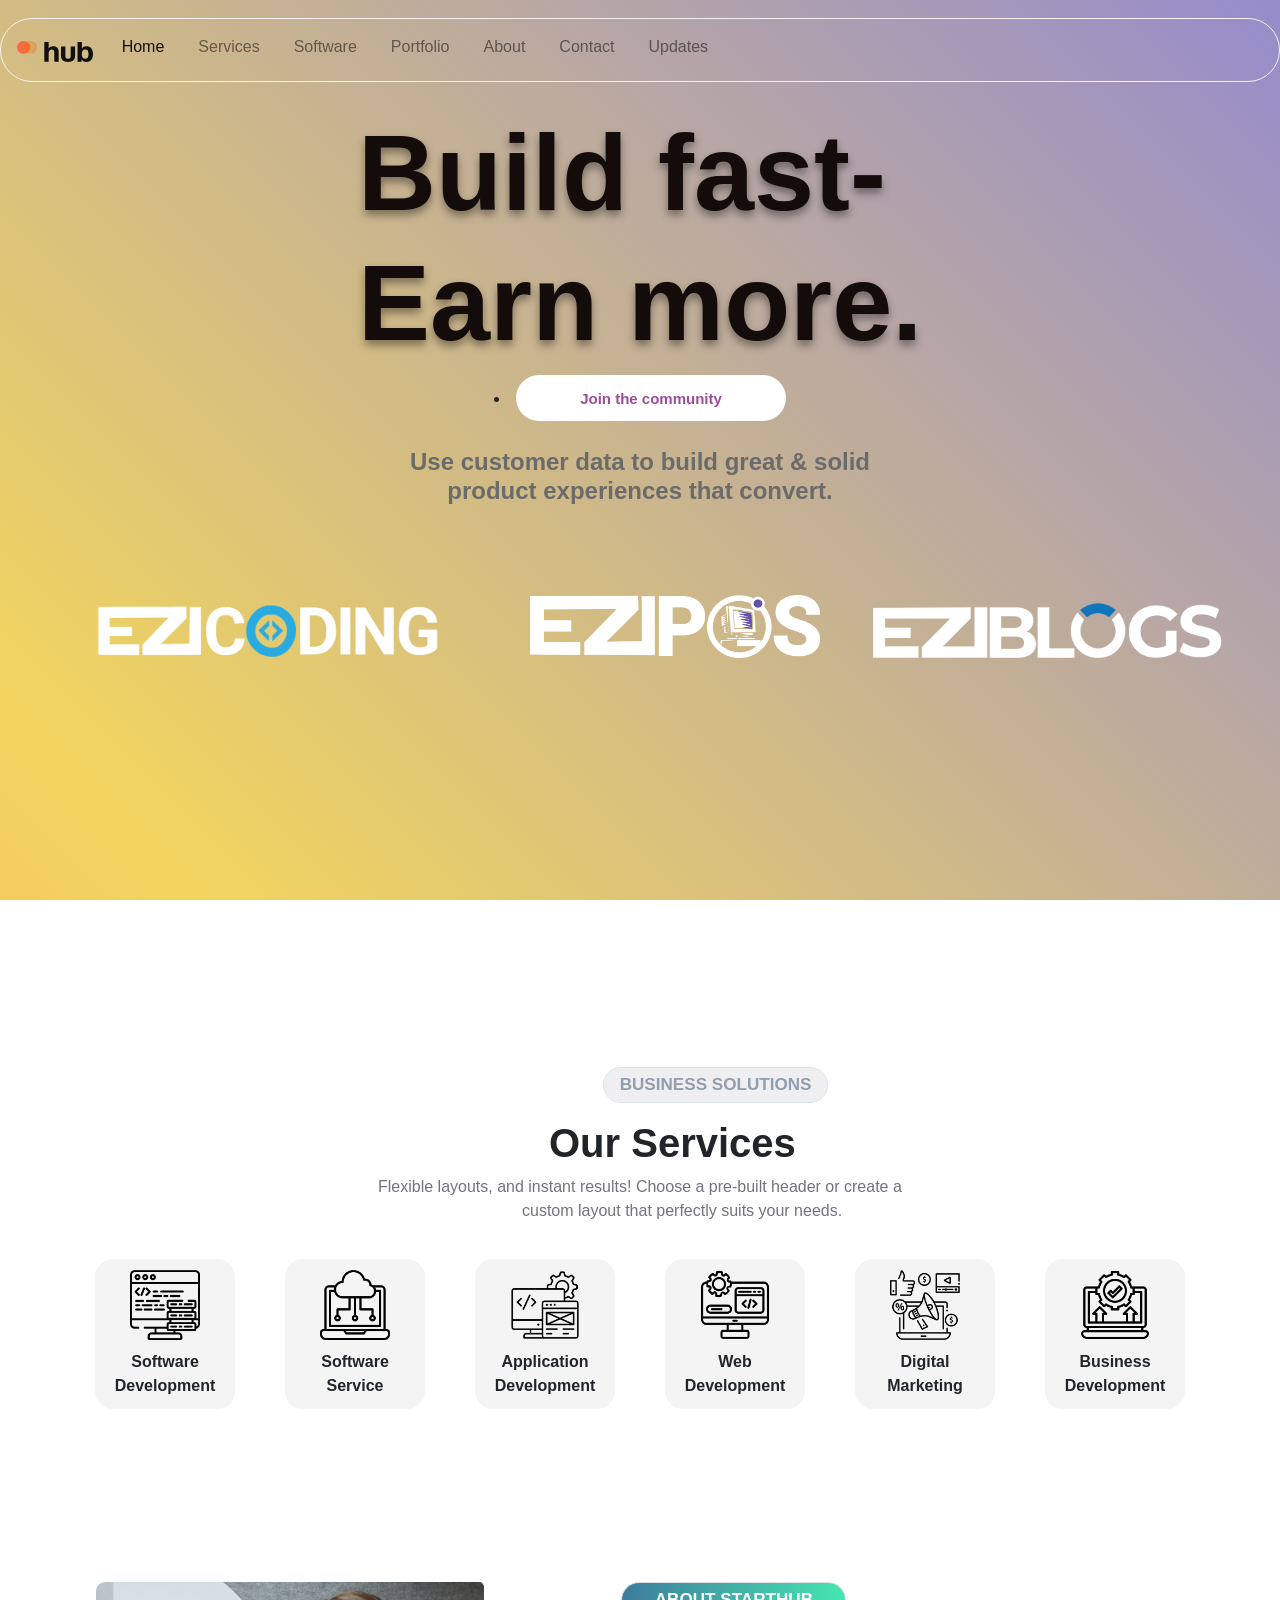
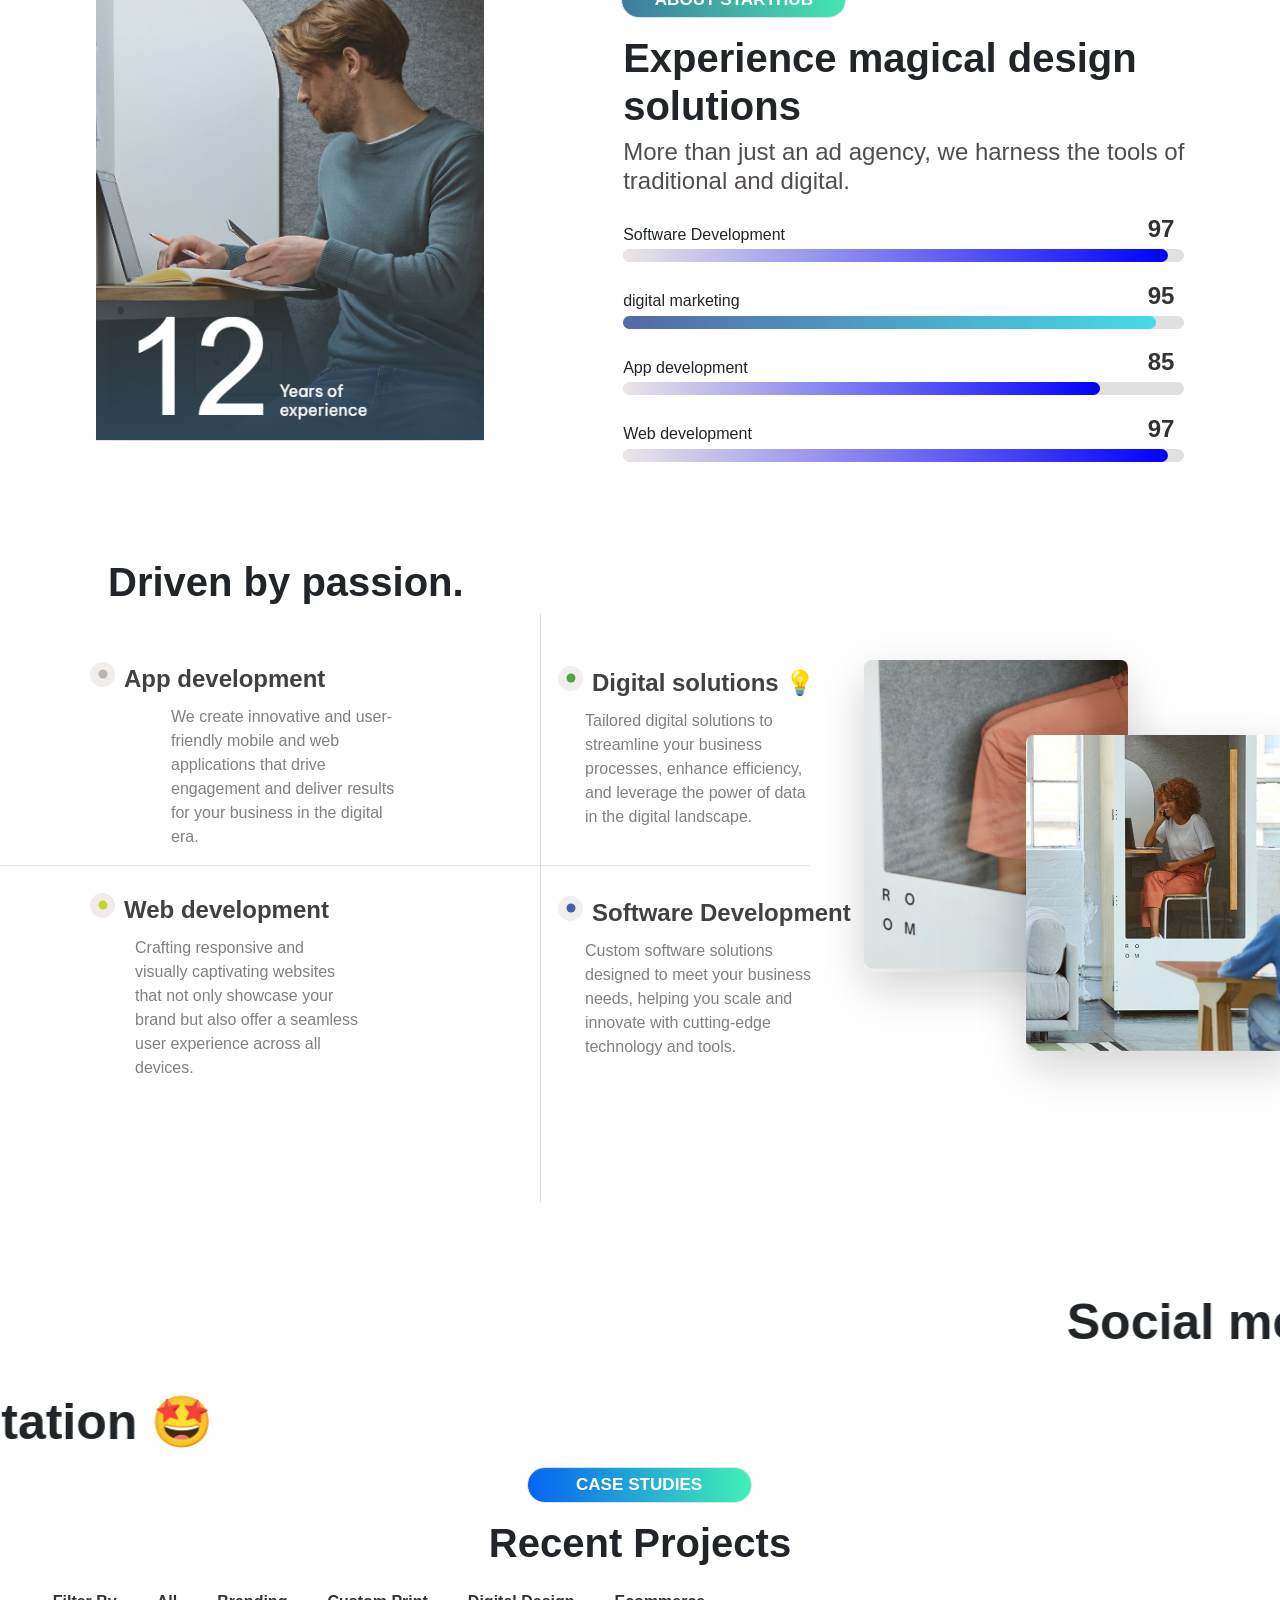
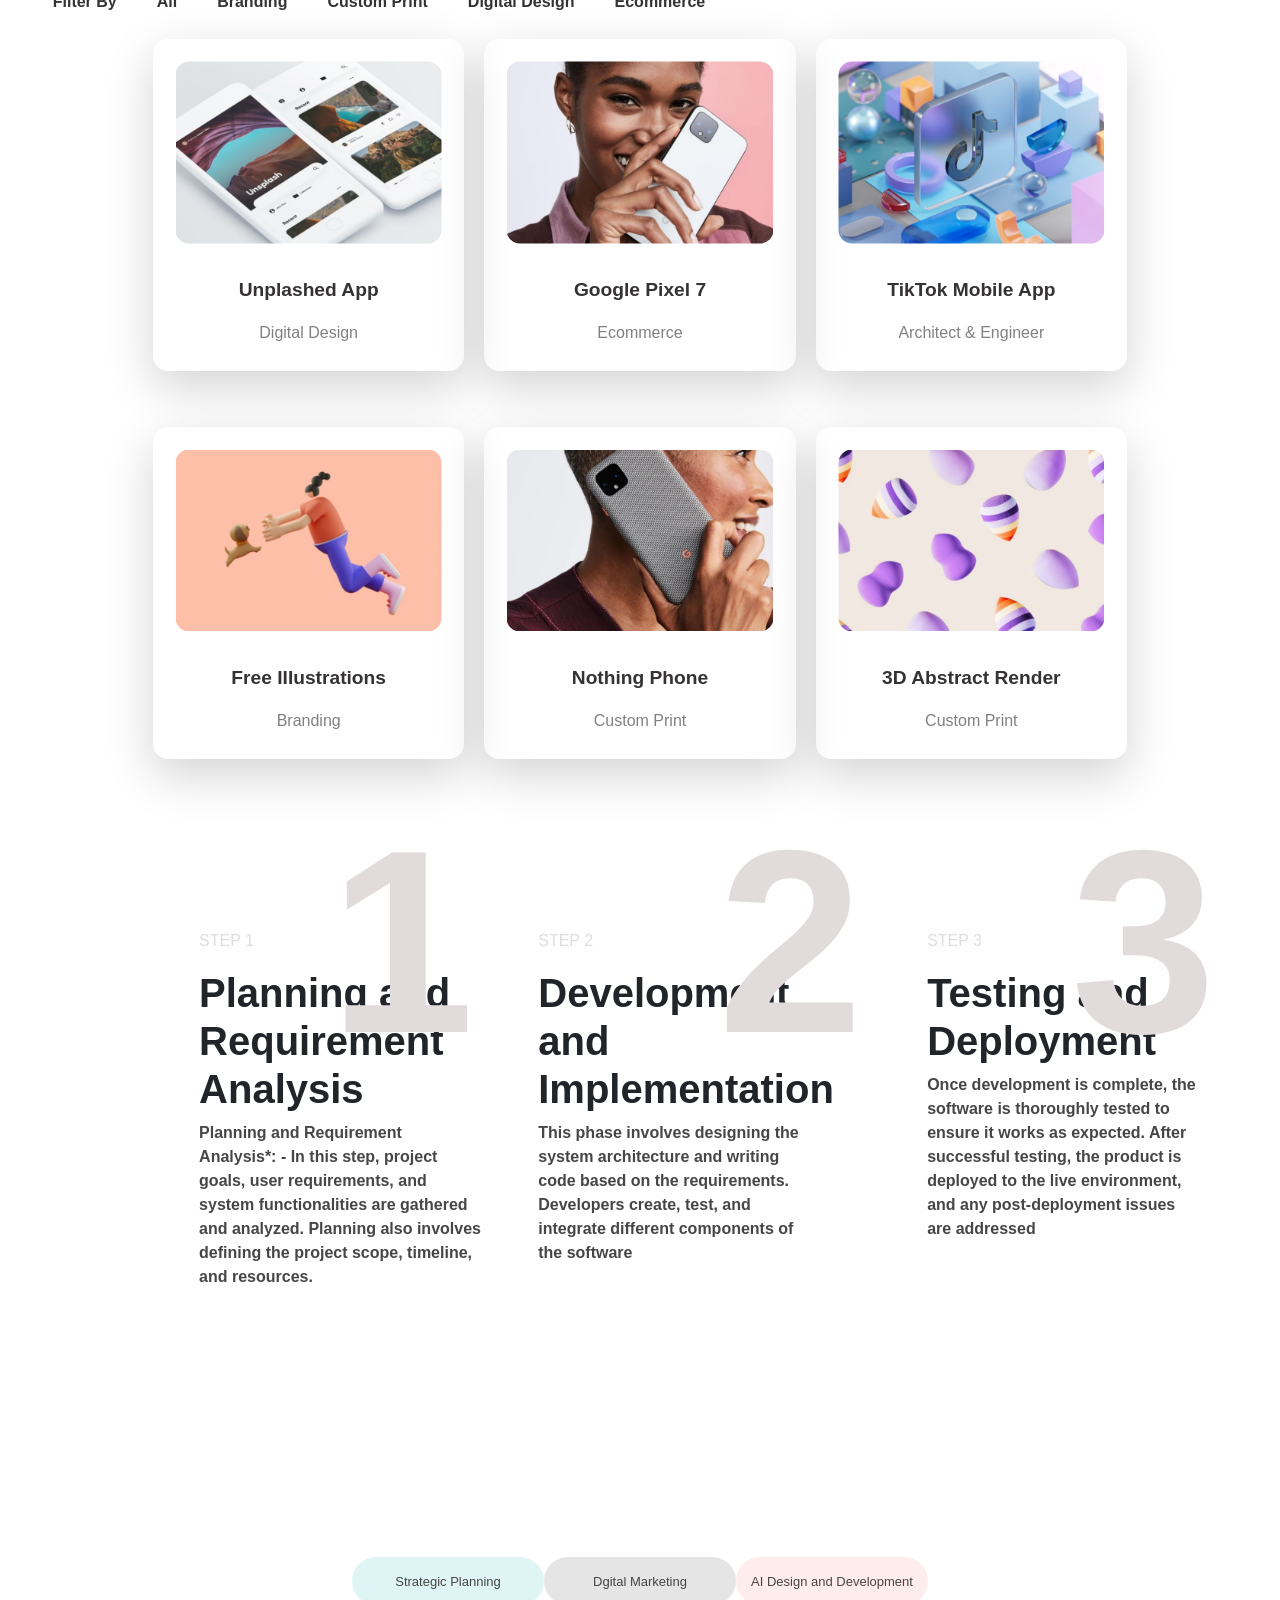
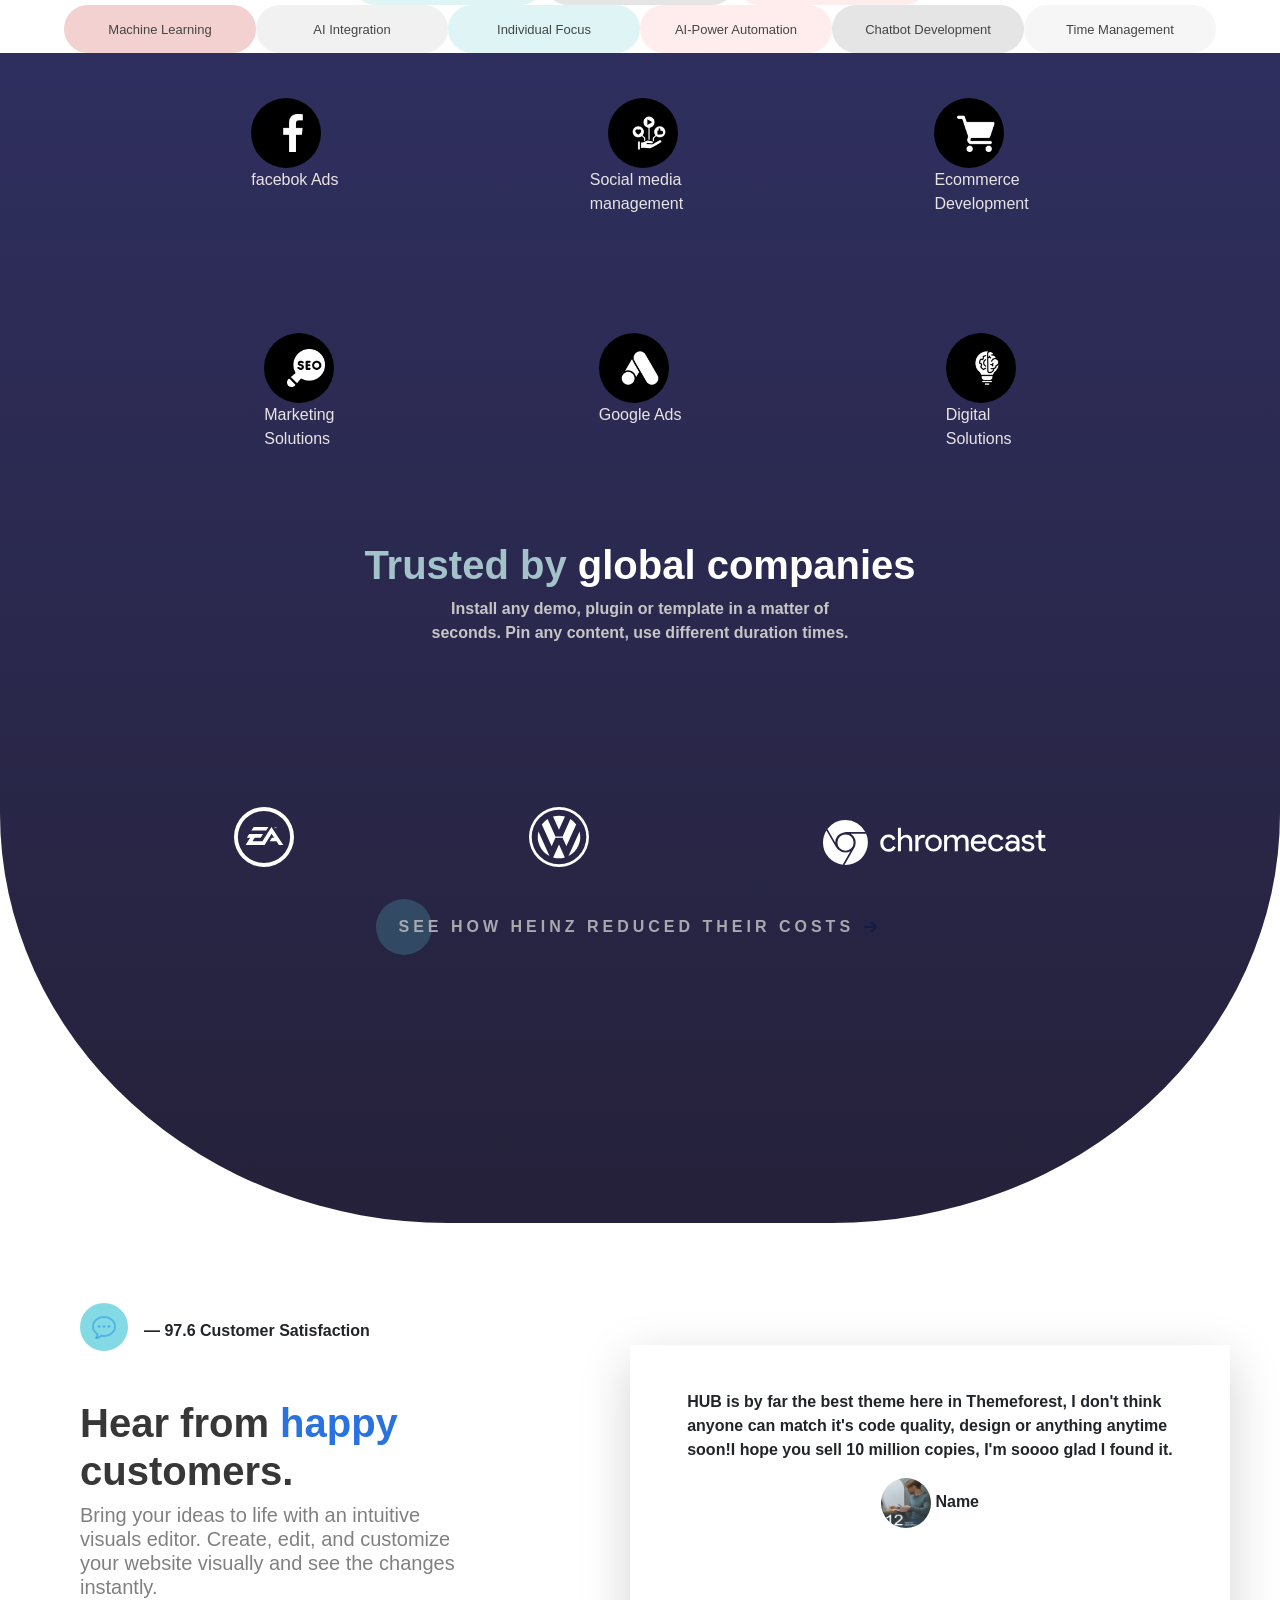
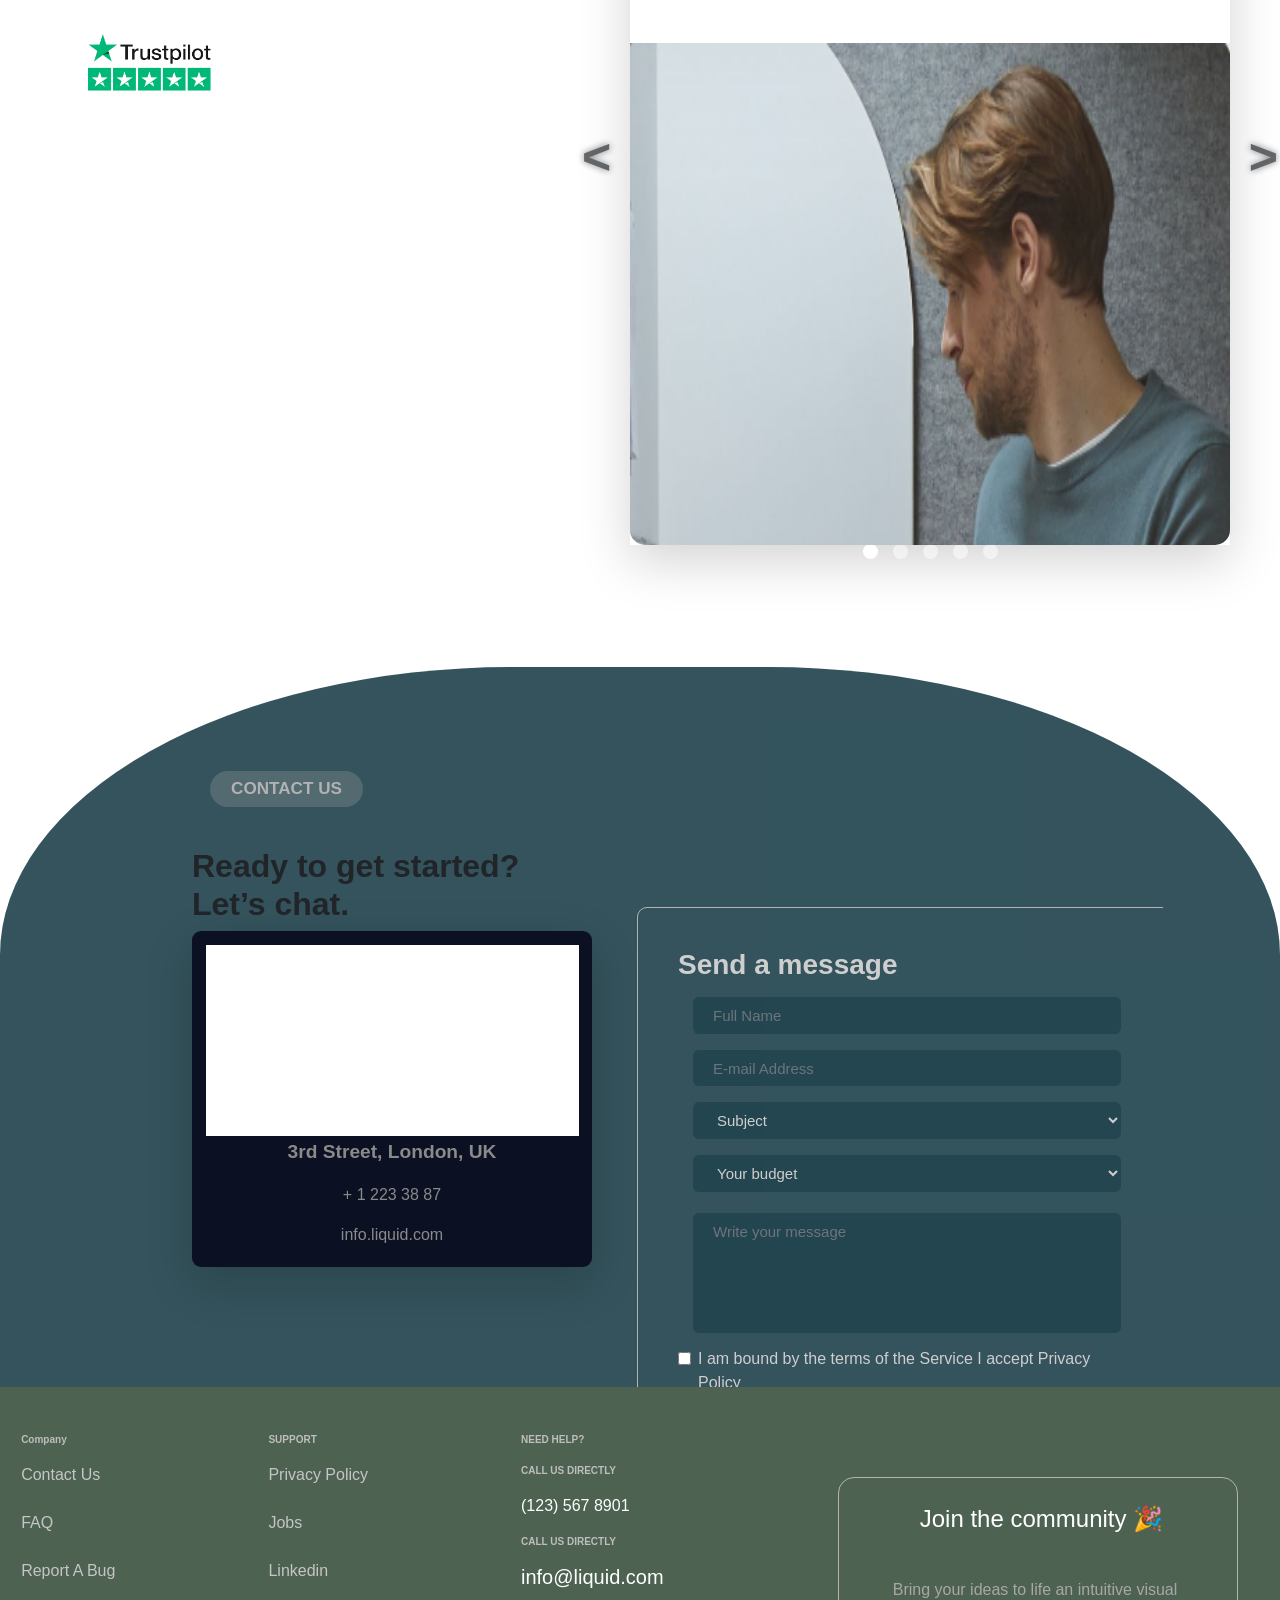
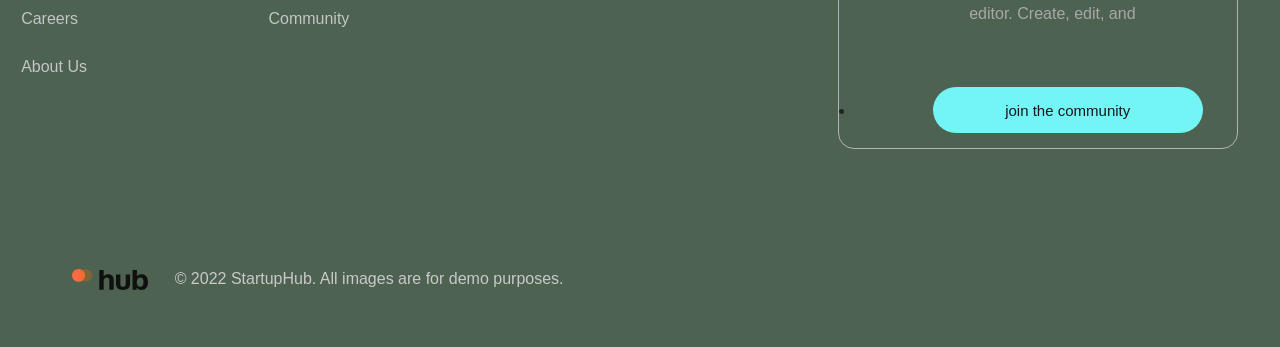
==== commit c174131b: "add initial commit" ====
--- a/index.html
+++ b/index.html
@@ -55,7 +55,7 @@
 
   <div>
       <div class="d-flex justify-content-center">
-          <h2 style="font-size: 12vh; font-weight: 700; margin-top: 12vh; color: rgb(20, 11, 11);">
+          <h2 class="h22">
               Build fast- <br> Earn more.
           </h2>
       </div>
@@ -66,7 +66,7 @@
                   <span>Download Hub</span>
               </button>
           </li>
-          <h4 style="font-weight: 550; margin-top: 3vh; color: rgb(107, 107, 107);">
+          <h4 class="h44">
               Use customer data to build great & solid <br> product experiences that convert.
           </h4>
           <div  style="display: flex; justify-content: space-evenly; margin-top: 7%;">
@@ -81,9 +81,9 @@
       <div>
           <div style="margin-left: 19vh;"> 
               <p class="btn1 border border-2 rounded-pill">BUSINESS SOLUTIONS</p>
-              <h1 style="font-weight: 700;">Our Services</h1>
+              <h1 class="h111" style="font-weight: 700;">Our Services</h1>
           </div>
-          <p style="color:rgb(115, 115, 128);">Flexible layouts, and instant results! Choose a pre-built header or create a <br>
+          <p class="p11" style="color:rgb(115, 115, 128);">Flexible layouts, and instant results! Choose a pre-built header or create a <br>
               <span style="margin-left: 16vh;">custom layout that perfectly suits your needs.</span>
           </p>
       </div>
--- a/style.css
+++ b/style.css
@@ -12,7 +12,41 @@
     margin-right: 0; /* Aakhri item ke liye space na dein */
   }
 
-
+.h22{
+    font-size: 12vh;
+    font-weight: 700;
+    margin-top: 12vh;
+    color: rgb(20, 11, 11);
+    text-shadow: 0 0.3rem 0.5rem rgba(0, 0, 0, 0.4);
+    opacity: 0;
+    animation: moveBanner 1s 0.5s forwards;
+}
+@keyframes moveBanner {
+  0% {
+    transform: translateY(40rem) rotateY(-20deg);
+  }
+  100% {
+    transform: translateY(0) rotateY(0);
+    opacity: 1;
+  }
+}
+
+.h44{
+  font-weight: 550;
+  margin-top: 3vh;
+  color: rgb(107, 107, 107);
+  opacity: 0;
+  animation: moveBanner 1s 0.5s forwards;
+}
+
+.h111{
+  opacity: 0;
+  animation: moveBanner 1s 0.5s forwards;
+}
+.p11{
+  opacity: 0;
+  animation: moveBanner 1s 0.5s forwards;
+}
 
   .navbar {
     margin-top: 2vh;
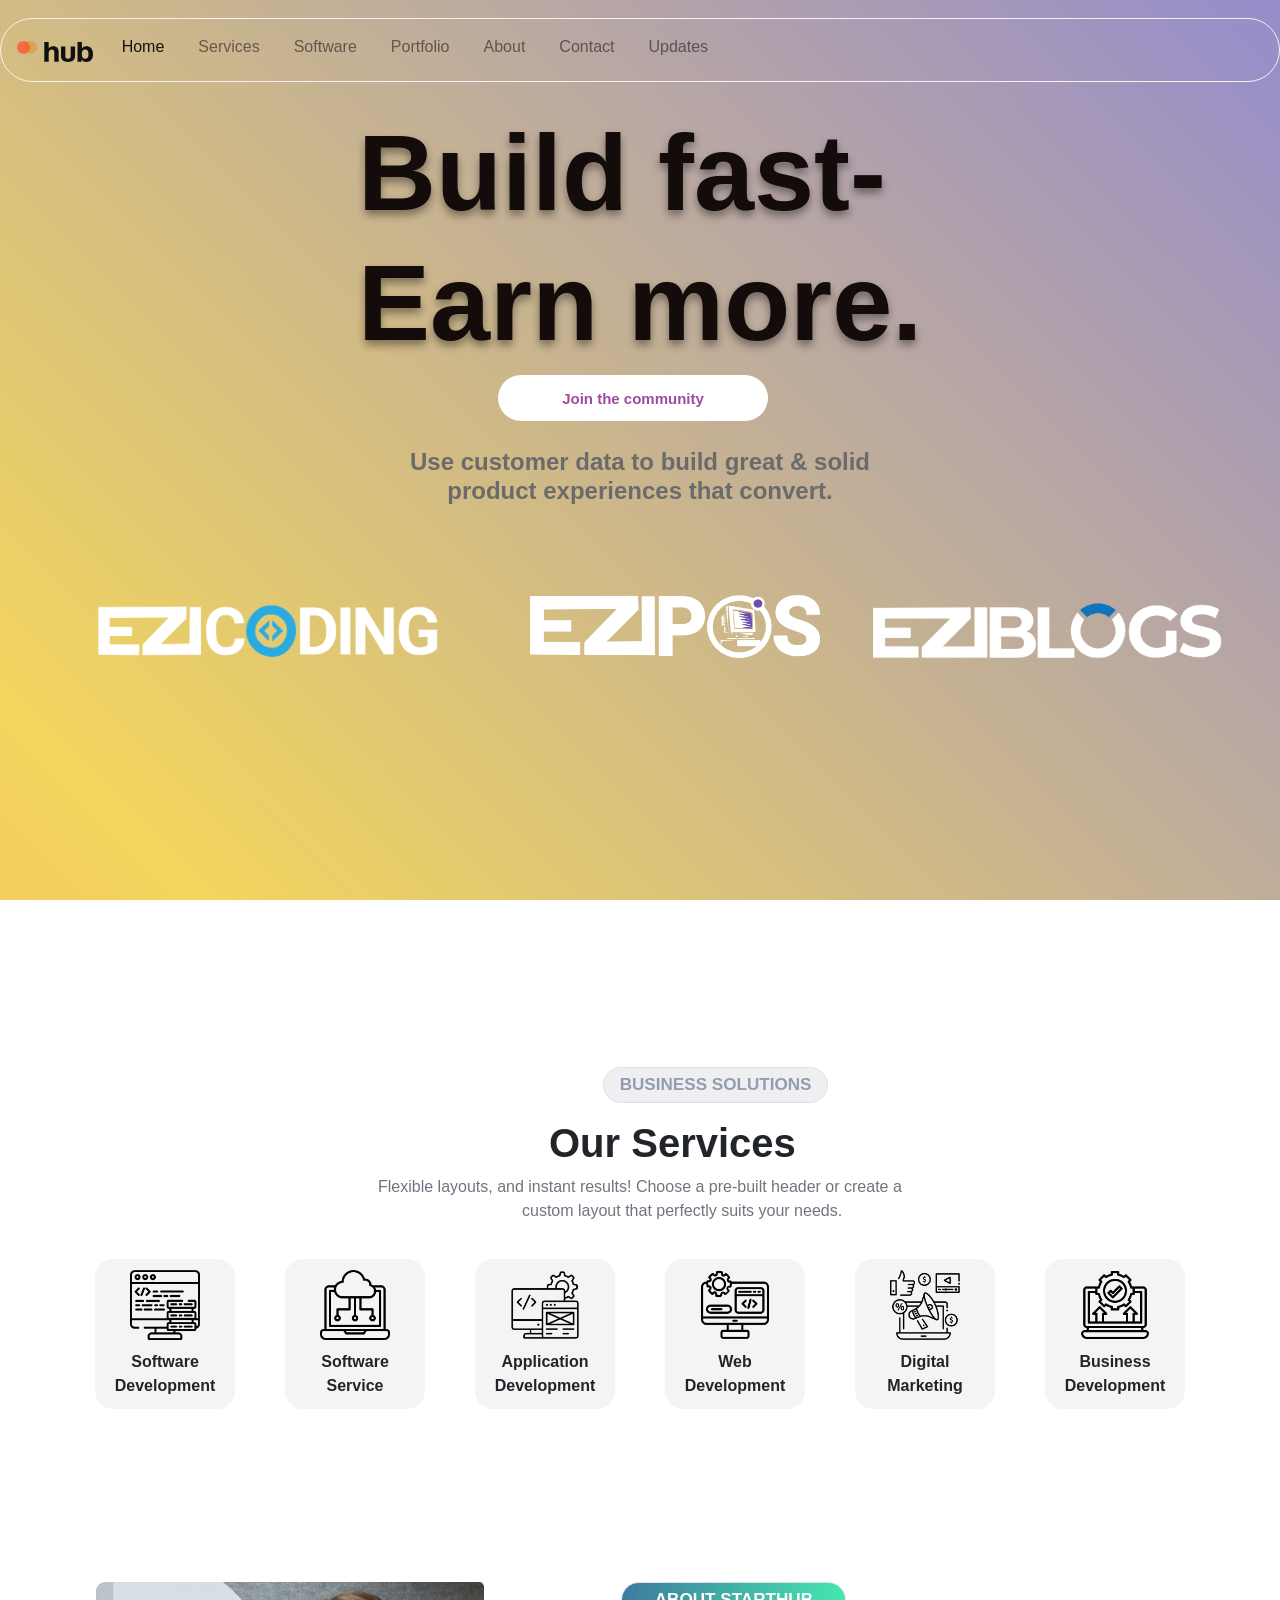
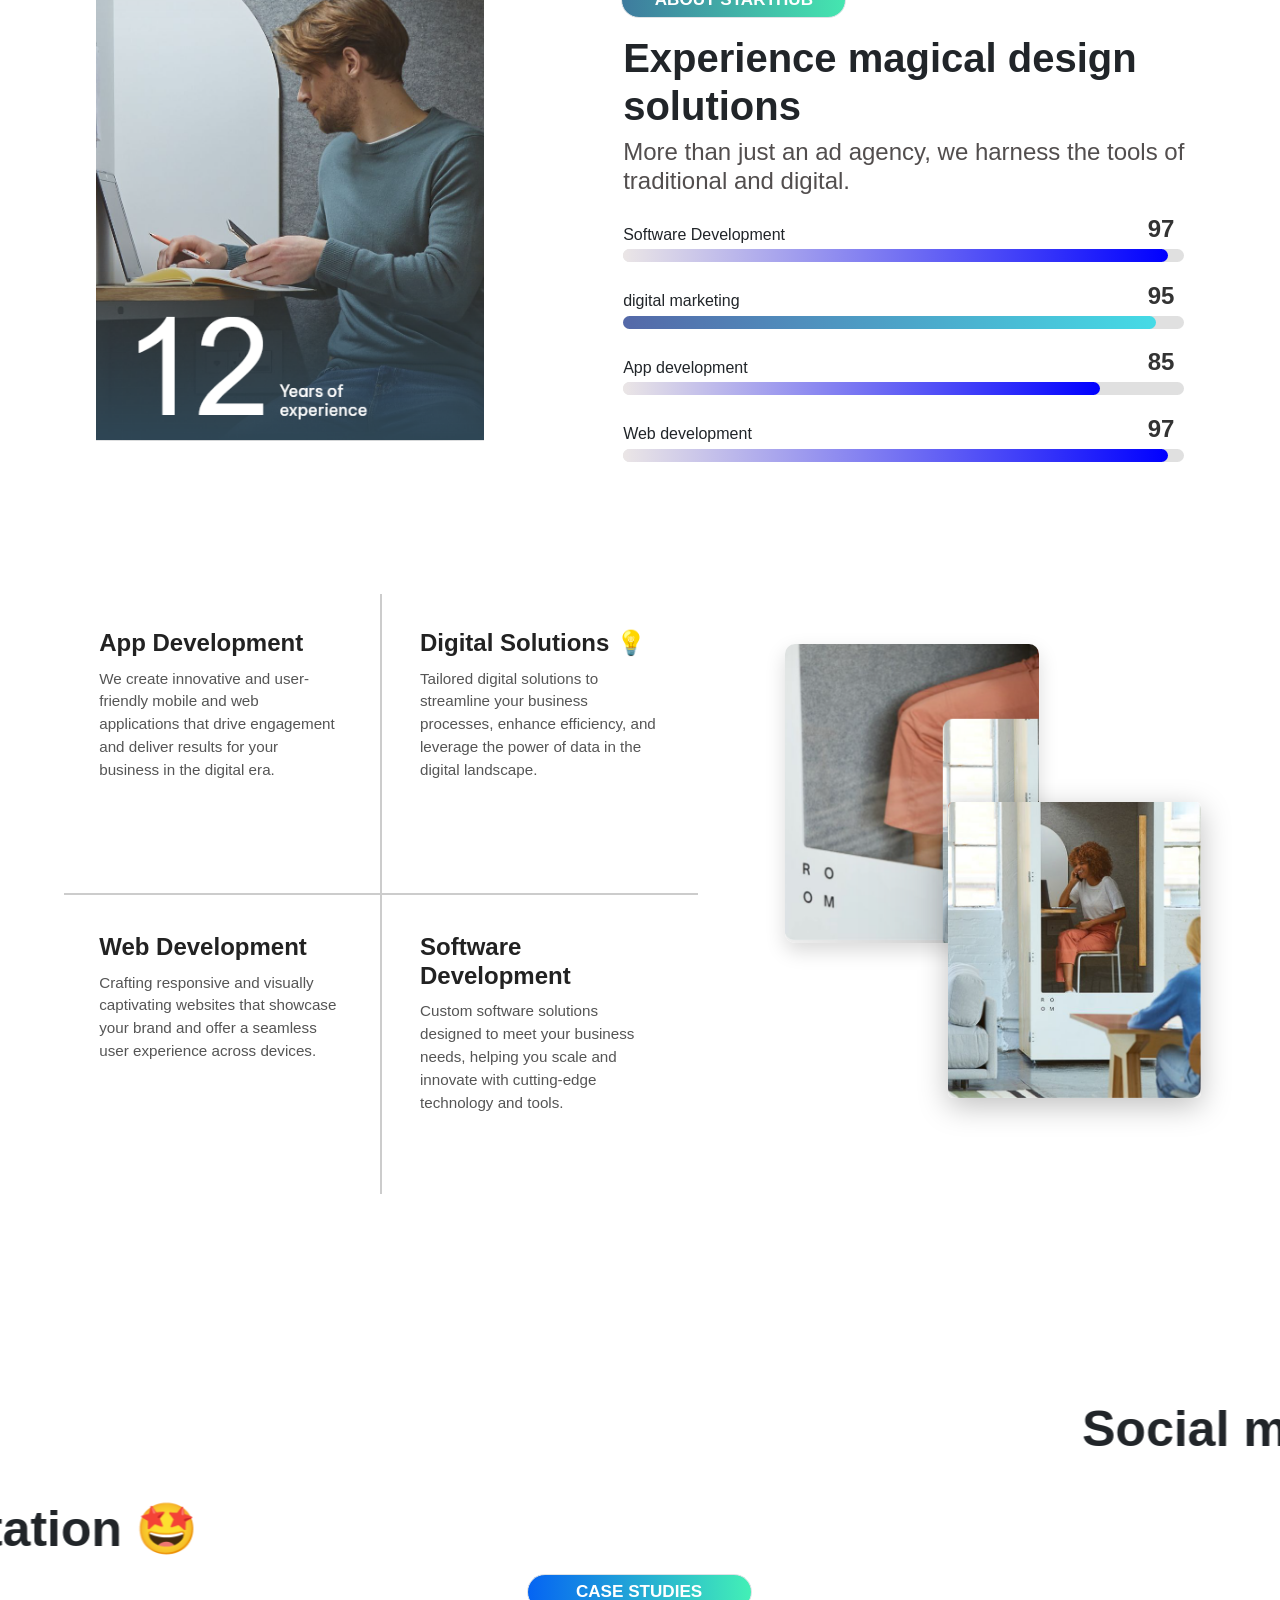
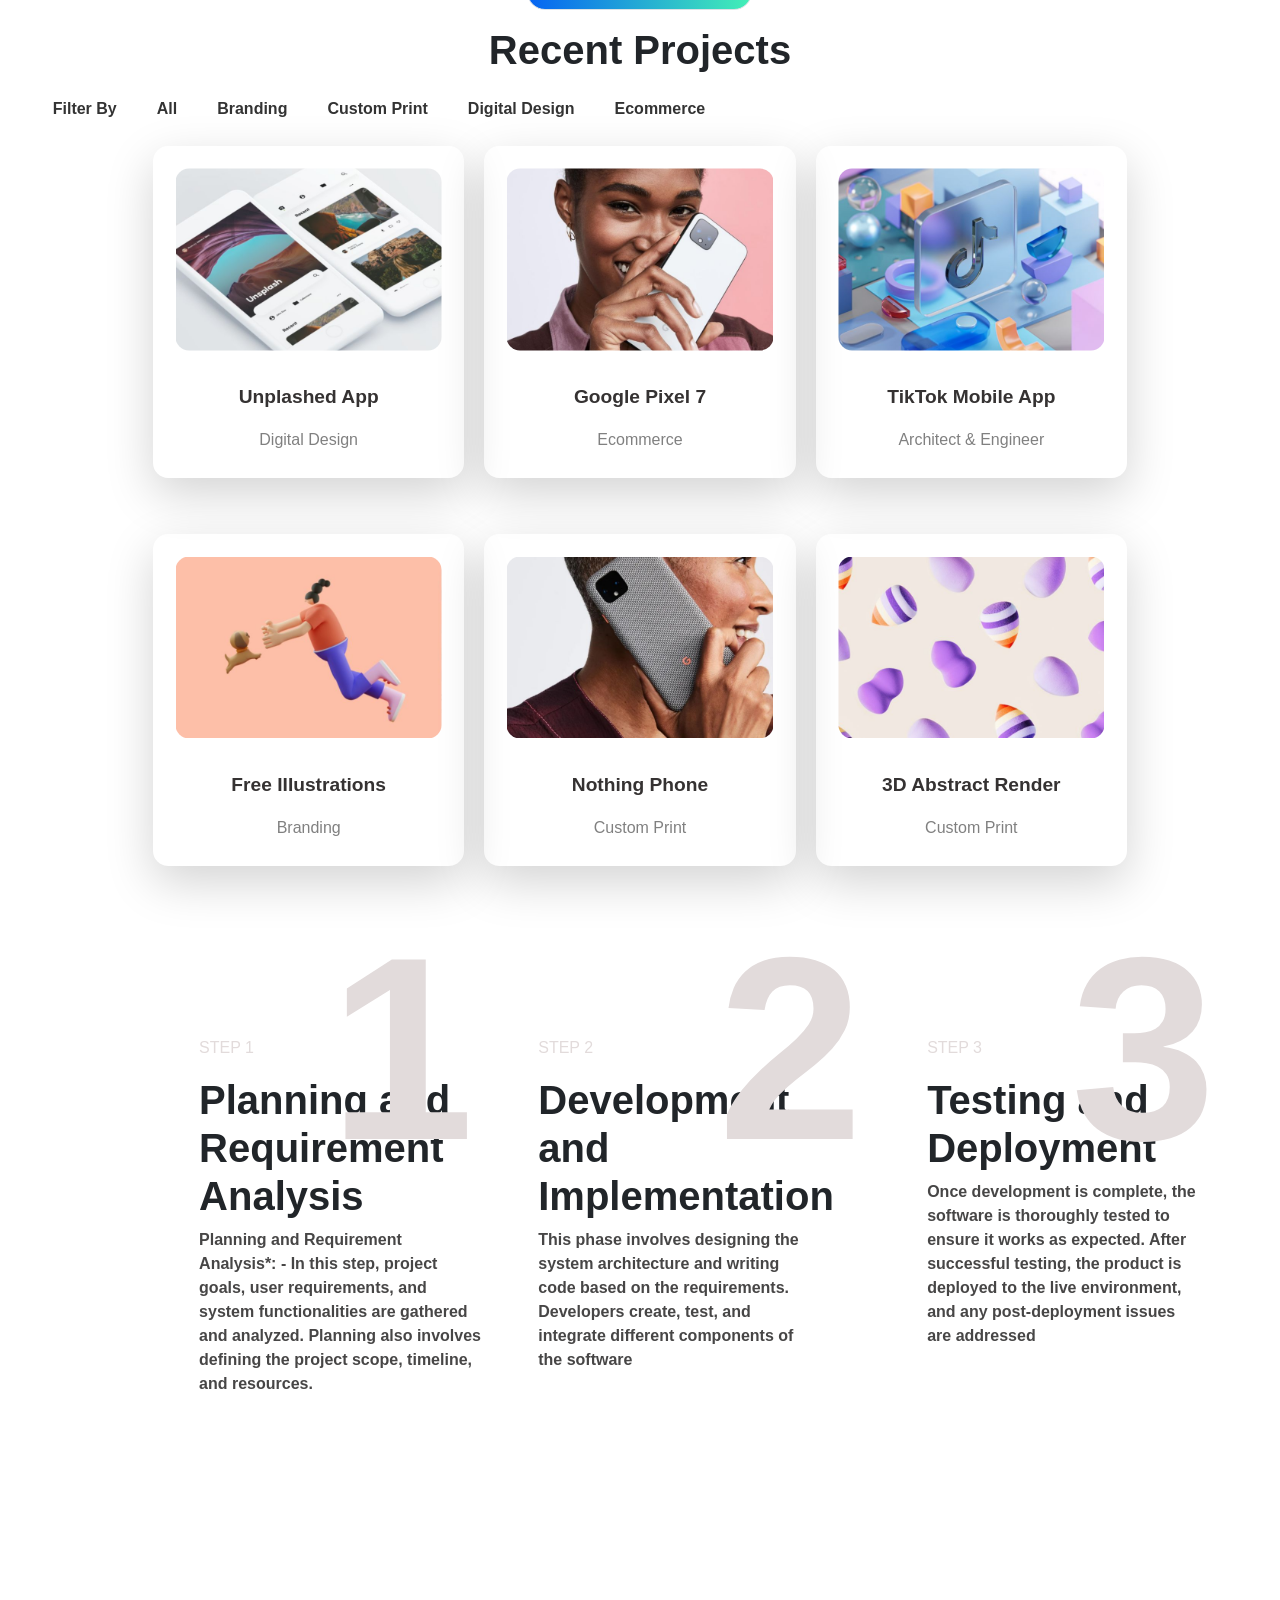
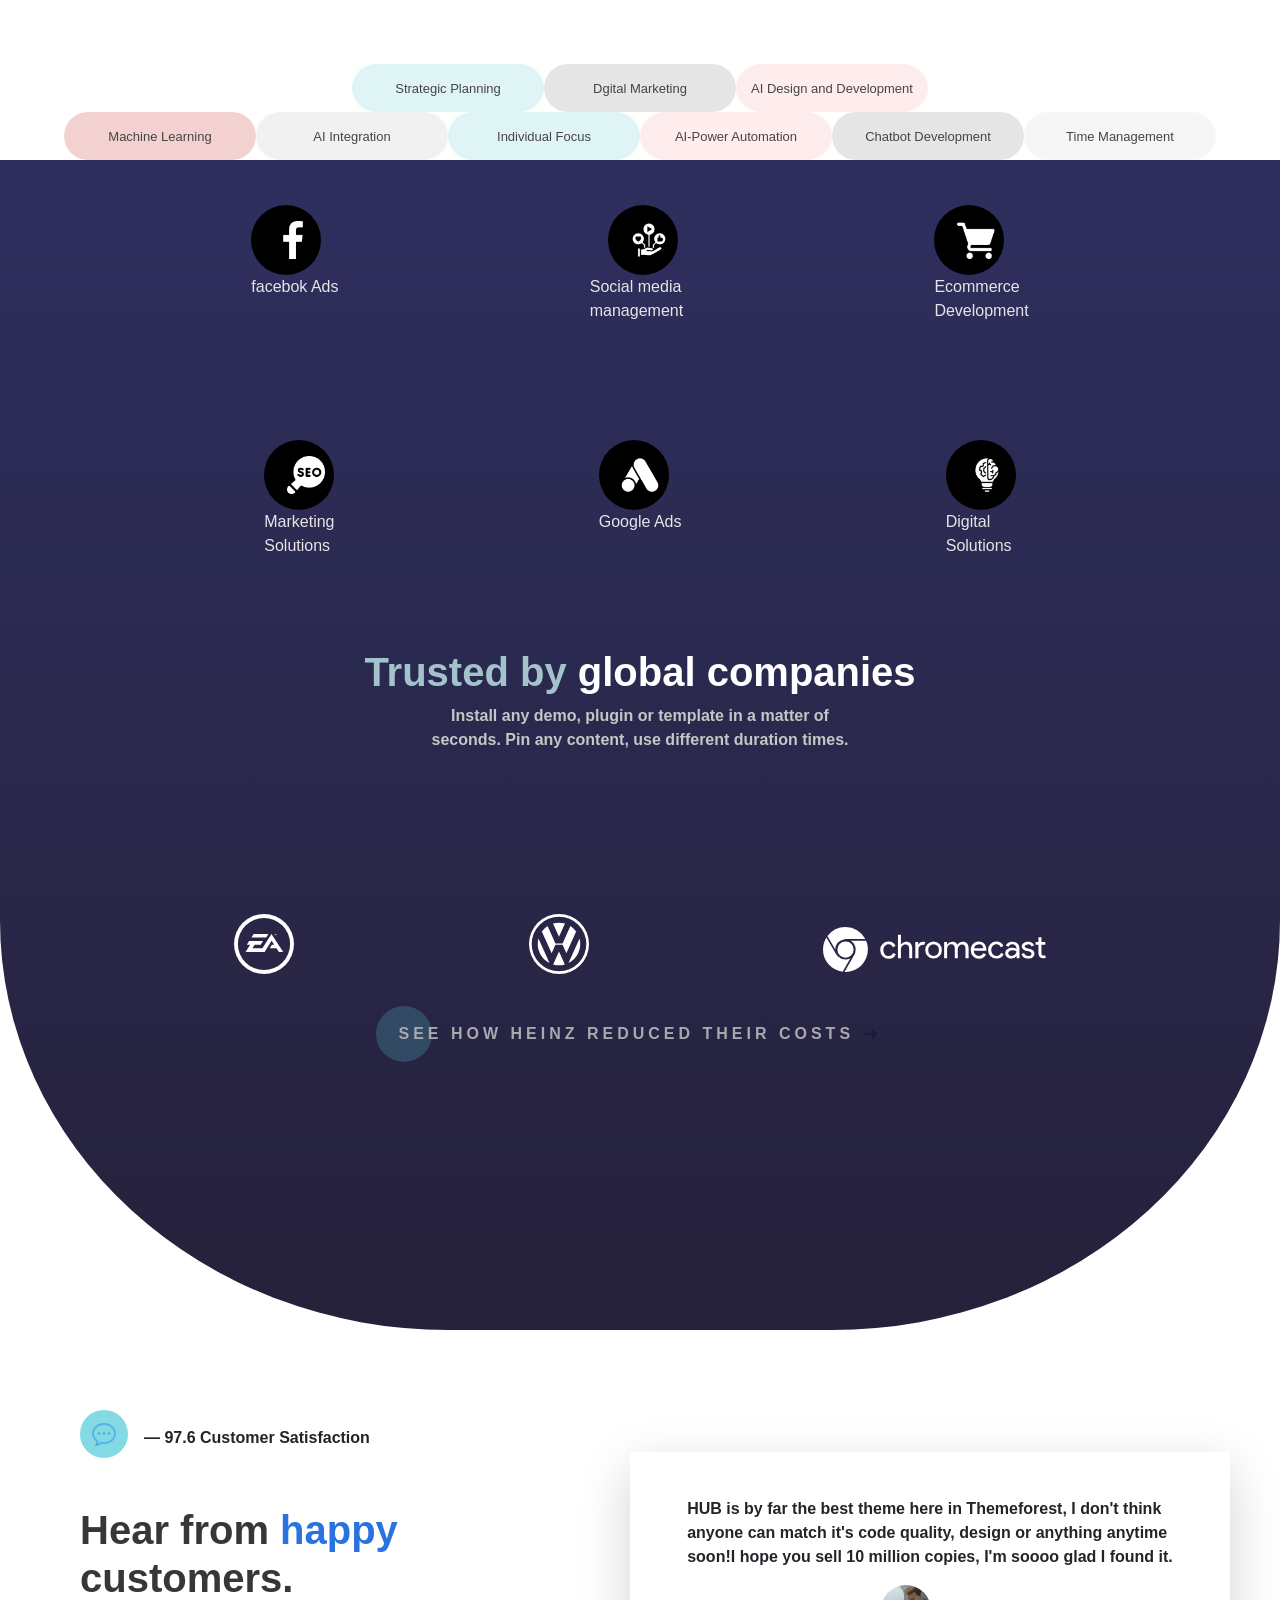
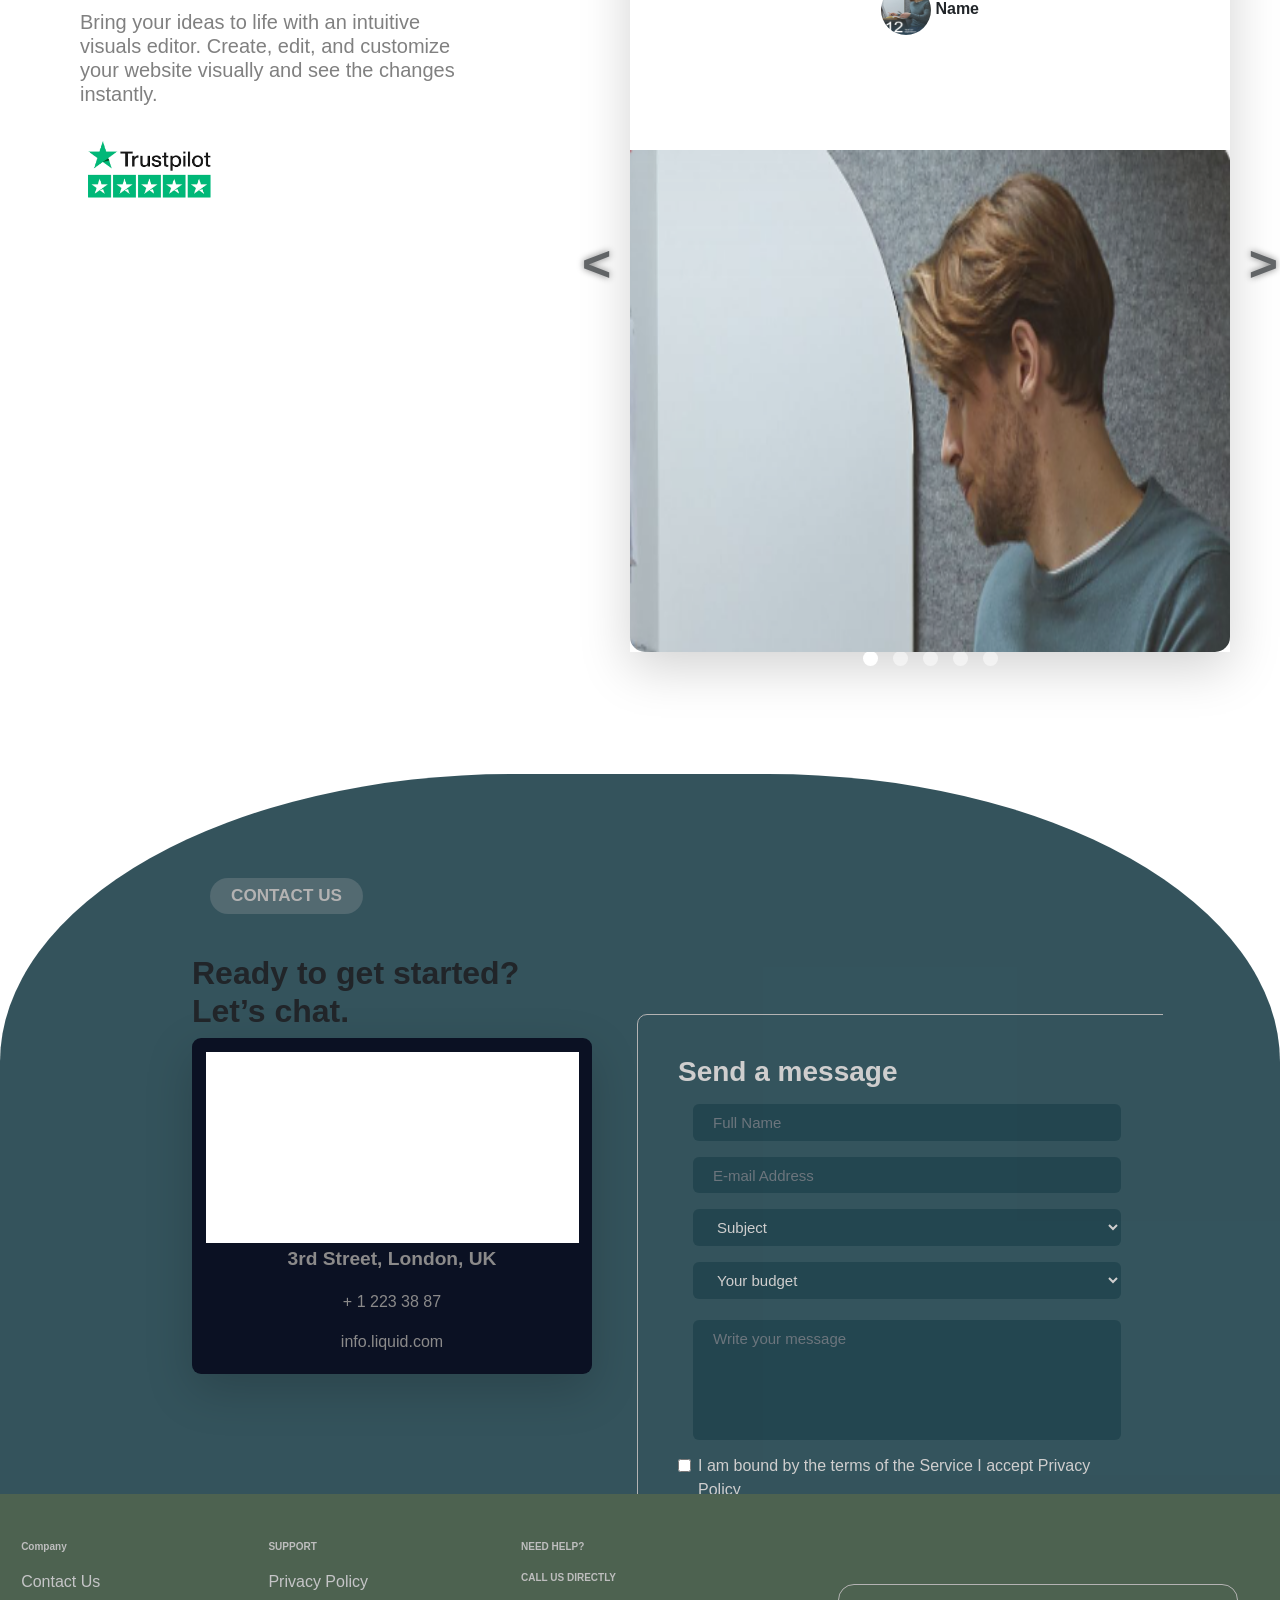
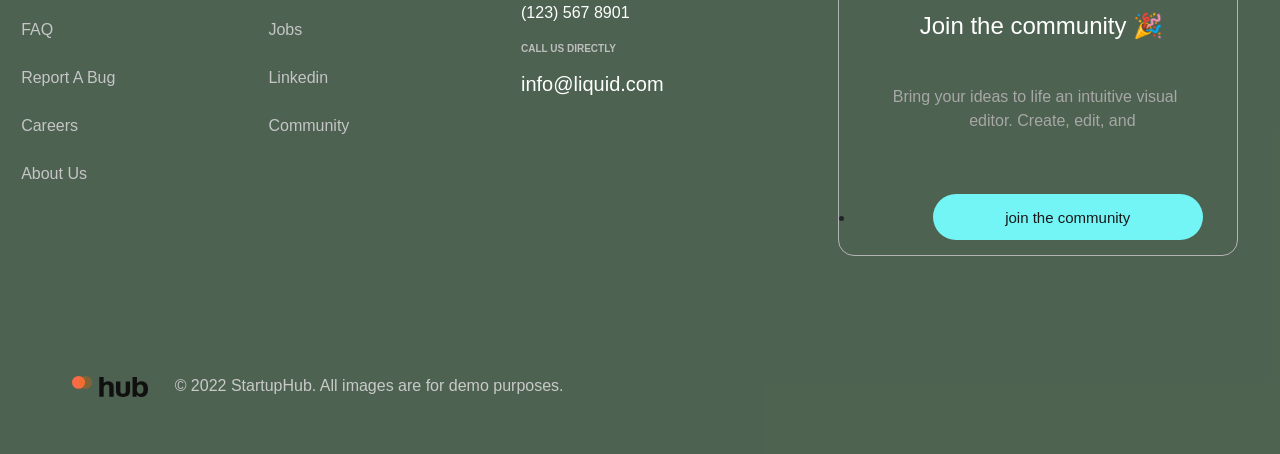
==== commit d0f38292: "add last commit" ====
--- a/index.html
+++ b/index.html
@@ -61,8 +61,8 @@
       </div>
       <center>
           <li>
-              <button class="button-cover1 rounded-pill" role="button">
-                  <span class="text" style="color: rgba(136, 37, 136, 0.829); font-weight: bold ;">Join the community</span>
+              <button class="button-cover1 rounded-pill" style="margin-left:-4vh ;" role="button">
+                  <span class="text" style="color: rgba(136, 37, 136, 0.829);  font-weight: bold ;">Join the community</span>
                   <span>Download Hub</span>
               </button>
           </li>
@@ -167,51 +167,40 @@
     </div>   
     </div>
     <section class="section2">
-        <div>
-            <h1><b style="margin-left: 12vh; margin-top: 5vh;">Driven by  passion.</b></h1>
-            
-        
-        <div style="border-left: 0.1px solid rgb(223, 219, 219); margin-left: 60vh; height: 20em;"></div>
-        <div style="margin-top: -17em; margin-left: 10vh; display: flex; align-items: center; position: relative;">
-            <span style="background-color: rgb(241, 237, 235); border-radius: 50%; height: 25px; width: 25px; margin-right: 1vh; margin-bottom: 2vh; display: inline-block; position: relative;">
-                <span style="background-color: rgb(185, 180, 180); border-radius: 50%; height: 9px; width: 9px; position: absolute; top: 50%; left: 50%; transform: translate(-50%, -50%);"></span>
-            </span>
-            <h4 style="font-weight: bold; color: rgb(65, 65, 65);">App development</h4>
-        </div>
-        <p style="margin-left: 19vh;color: gray;">We create innovative and user- <br>friendly mobile and web <br> applications that drive <br> engagement and deliver results <br> for your business in the digital <br> era.</p>
-        <hr style="width: 90vh; margin-right: 100vh;">
-        <div style="border-left: 0.1px solid rgb(223, 219, 219); margin-left: 60vh; height: 20em;"></div>
-
-        <div style=" margin-left: 60vh; "></div>
-        <div style="margin-top: -33.5em; margin-left: 62vh; display: flex; align-items: center; position: relative;">
-            <span style="background-color: rgb(241, 238, 237); border-radius: 50%; height: 25px; width: 25px; margin-right: 1vh; margin-bottom: 2vh; display: inline-block; position: relative;">
-                <span style="background-color: rgb(83, 165, 67); border-radius: 50%; height: 9px; width: 9px; position: absolute; top: 50%; left: 50%; transform: translate(-50%, -50%);"></span>
-            </span>
-            <h4 style="font-weight: bold; color: rgb(65, 65, 65);">Digital solutions 💡</h4>
-        </div>
-        <p style="margin-left: 65vh;color: gray;">Tailored digital solutions to <br> streamline your business <br> processes, enhance efficiency, <br> and leverage the power of data  <br> in the digital landscape.</p>
-        <div style=" margin-left: 60vh; height: 20em;"></div>
-
-        <div style="margin-top: -17em; margin-left: 10vh; display: flex; align-items: center; position: relative;">
-        <span style="background-color: rgb(241, 236, 234); border-radius: 50%; height: 25px; width: 25px; margin-right: 1vh; margin-bottom: 2vh; display: inline-block; position: relative;">
-        <span style="background-color: rgb(196, 212, 45); border-radius: 50%; height: 9px; width: 9px; position: absolute; top: 50%; left: 50%; transform: translate(-50%, -50%);"></span>
-        </span>
-        <h4 style="font-weight: bold; color: rgb(65, 65, 65);">Web development</h4>
-        </div>
-        <p style="margin-left: 15vh;color: gray;">Crafting responsive and <br> visually captivating websites <br> that not only showcase your <br> brand but also offer a seamless <br> user experience across all <br> devices.</p>
-
-
-        <div style="margin-top: -12.5em; margin-left: 62vh; display: flex; align-items: center; position: relative;">
-            <span style="background-color: rgb(243, 239, 236); border-radius: 50%; height: 25px; width: 25px; margin-right: 1vh; margin-bottom: 2vh; display: inline-block; position: relative;">
-            <span style="background-color: rgb(75, 94, 179); border-radius: 50%; height: 9px; width: 9px; position: absolute; top: 50%; left: 50%; transform: translate(-50%, -50%);"></span>
-            </span>
-            <h4 style="font-weight: bold; color: rgb(65, 65, 65);">Software Development</h4>
-            </div>
-            <p style="margin-left: 65vh;color: gray;">Custom software solutions <br> designed to meet your business <br> needs, helping you scale and <br> innovate with cutting-edge <br> technology and tools.</p>
-                
-            <div><img class="shadow-lg" style="margin-left: 54em; margin-top: -34em; border-radius: 7px;" src="img/combine 1.png" alt="">
-                <img class="shadow-lg" src="img/combine 2.png" style="margin-left: 64.1em; margin-top: -27.3em; border-radius: 7px;" alt="">
-            </div>
+       <div class="services-graph-container">
+  <!-- Left side: Graph text layout -->
+  <div class="graph-layout">
+    <div class="horizontal-line"></div>
+    <div class="vertical-line"></div>
+
+    <div class="quadrant top-left">
+      <h4>App Development</h4>
+      <p>We create innovative and user-friendly mobile and web applications that drive engagement and deliver results for your business in the digital era.</p>
+    </div>
+    <div class="quadrant top-right">
+      <h4>Digital Solutions 💡</h4>
+      <p>Tailored digital solutions to streamline your business processes, enhance efficiency, and leverage the power of data in the digital landscape.</p>
+    </div>
+    <div class="quadrant bottom-left">
+      <h4>Web Development</h4>
+      <p>Crafting responsive and visually captivating websites that showcase your brand and offer a seamless user experience across devices.</p>
+    </div>
+    <div class="quadrant bottom-right">
+      <h4>Software Development</h4>
+      <p>Custom software solutions designed to meet your business needs, helping you scale and innovate with cutting-edge technology and tools.</p>
+    </div>
+  </div>
+
+  <!-- Right side: Images -->
+  <div class="services-images">
+  <img src="img/combine 1.png" style="width: 55%;" class="service-img-top" alt="Image 1" />
+  <img src="img/combine 2.png" style="width: 55%;" class="service-img-bottom" alt="Image 2" />
+</div>
+
+
+</div>
+
+
 
             <marquee style="font-weight: bold; font-size: 50px; margin-top: 18vh;" behavior="scrolling" direction="left">
                <span style="margin: 3.5vh;">Social media growth <img height="60vh" src="img/sociel media.png" alt=""></span>
--- a/style.css
+++ b/style.css
@@ -1164,4 +1164,238 @@
 .fotrp:hover{
   color: white;
 
-}+}
+
+
+.services-row-section {
+  display: flex;
+  flex-wrap: wrap;
+  justify-content: space-between;
+  gap: 2rem;
+  padding: 5vh 5vw;
+}
+
+/* Left side text section */
+.services-left {
+  flex: 1;
+  min-width: 300px;
+  max-width: 55%;
+}
+
+.service-item {
+  margin-bottom: 3rem;
+}
+
+.service-item h4 {
+  margin: 0.5rem 0;
+  color: #333;
+  font-weight: bold;
+  display: flex;
+  align-items: center;
+  gap: 10px;
+}
+
+.service-item p {
+  color: gray;
+  font-size: 0.95rem;
+  line-height: 1.5;
+}
+
+/* Dot and inner dot styles */
+.dot {
+  height: 25px;
+  width: 25px;
+  border-radius: 50%;
+  background-color: #f3f3f3;
+  display: inline-block;
+  position: relative;
+}
+
+.inner-dot {
+  height: 9px;
+  width: 9px;
+  border-radius: 50%;
+  position: absolute;
+  top: 50%;
+  left: 50%;
+  transform: translate(-50%, -50%);
+}
+
+.inner-dot.gray {
+  background-color: #b9b4b4;
+}
+
+.inner-dot.green {
+  background-color: #53a543;
+}
+
+.inner-dot.yellow {
+  background-color: #c4d42d;
+}
+
+.inner-dot.blue {
+  background-color: #4b5eb3;
+}
+
+/* Right side images stacked like cards */
+.services-graph-container {
+  display: flex;
+  flex-wrap: wrap;
+  justify-content: space-between;
+  align-items: stretch;
+  gap: 2rem;
+  padding: 4vh 5vw;
+}
+
+/* Left Side: Graph-style layout */
+.graph-layout {
+  position: relative;
+  flex: 1;
+  min-width: 300px;
+  max-width: 55%;
+  height: 600px;
+  display: grid;
+  grid-template-columns: 1fr 1fr;
+  grid-template-rows: 1fr 1fr;
+  gap: 40px;
+  padding: 1rem;
+}
+
+.horizontal-line, .vertical-line {
+  position: absolute;
+  background-color: #ccc;
+  z-index: 1;
+}
+
+.horizontal-line {
+  top: 50%;
+  left: 0;
+  width: 100%;
+  height: 2px;
+  transform: translateY(-1px);
+}
+
+.vertical-line {
+  left: 50%;
+  top: 0;
+  width: 2px;
+  height: 100%;
+  transform: translateX(-1px);
+}
+
+.quadrant {
+  position: relative;
+  padding: 1.2rem;
+  background-color: rgba(255, 255, 255, 0.85);
+  border-radius: 12px;
+  z-index: 2;
+  /* box-shadow: 0 4px 10px rgba(0,0,0,0.1); */
+}
+
+.quadrant h4 {
+  margin-bottom: 0.6rem;
+  color: #222;
+  font-weight: bold;
+}
+
+.quadrant p {
+  font-size: 0.95rem;
+  color: #555;
+  line-height: 1.5;
+}
+
+/* Right Side: Images */
+.services-images {
+  flex: 1;
+  min-width: 300px;
+  max-width: 40%;
+  display: flex;
+  flex-direction: column;
+  justify-content: center;
+  gap: 2rem;
+}
+
+.service-img-top,
+.service-img-bottom {
+  width: 100%;
+  border-radius: 8px;
+  box-shadow: 0 10px 30px rgba(0,0,0,0.1);
+}
+
+/* Responsive Design */
+@media (max-width: 768px) {
+  .services-graph-container {
+    flex-direction: column;
+    align-items: center;
+  }
+
+  .graph-layout {
+    max-width: 100%;
+    height: auto;
+    grid-template-columns: 1fr;
+    grid-template-rows: auto;
+  }
+
+  .horizontal-line,
+  .vertical-line {
+    display: none;
+  }
+
+  /* .services-images {
+    max-width: 90%;
+  }
+
+  .service-img-top,
+  .service-img-bottom {
+    width: 100%;
+  } */
+}
+
+.services-images {
+  flex: 1;
+  min-width: 300px;
+  max-width: 40%;
+  position: relative;
+  display: flex;
+  justify-content: center;
+  align-items: center;
+  padding-top: 2rem;
+}
+
+/* Now Image 1 goes UNDER image 2 */
+.service-img-top {
+  width: 80%;
+  border-radius: 10px;
+  box-shadow: 0 8px 20px rgba(0, 0, 0, 0.15);
+  position: absolute;
+  top: 50px;         /* Move down */
+  left: 30px;        /* Move right */
+  z-index: 1;        /* Lower layer */
+}
+
+/* Image 2 stays on top */
+.service-img-bottom {
+  width: 80%;
+  top: 40px;
+  left: 89px;
+  border-radius: 5px;
+  box-shadow: 0 8px 30px rgba(0, 0, 0, 0.25);
+  position: relative;
+  z-index: 2;
+}
+
+/* Responsive layout for mobile */
+@media (max-width: 768px) {
+  .services-images {
+    flex-direction: column;
+    align-items: center;
+  }
+
+  .service-img-top,
+  .service-img-bottom {
+    position: static;
+    width: 90%;
+    margin-bottom: 1rem;
+  }
+}
+
